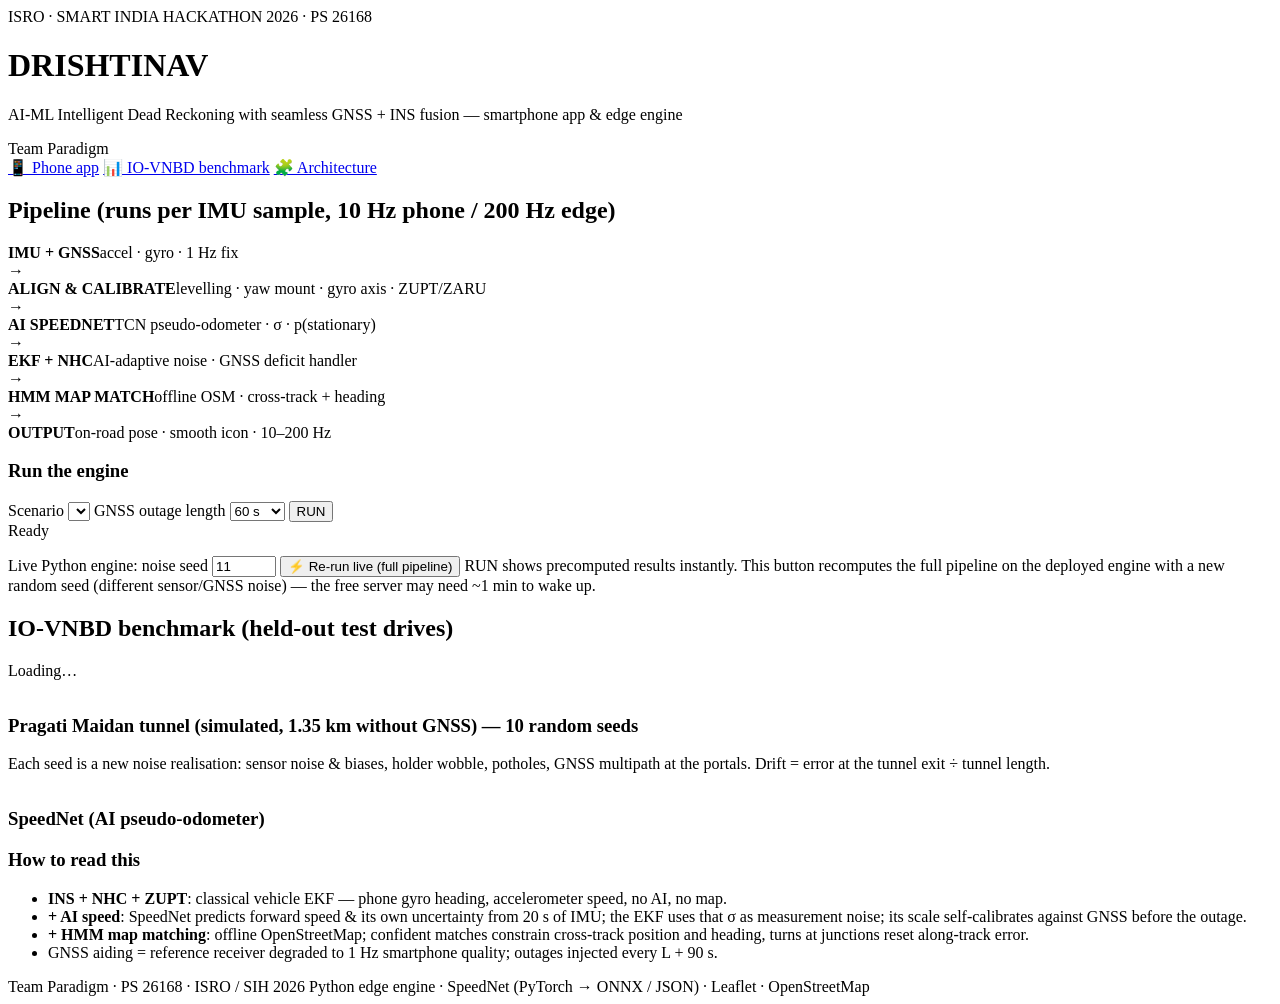
==== web/dashboard/index.html @ 8e2d81d9 "Full rewrite: real IO-VNBD training, AI dead-reckoning engine, phone app, edge engine, dashboard Rep" ====
<!DOCTYPE html>
<html lang="en">
<head>
<meta charset="UTF-8">
<meta name="viewport" content="width=device-width, initial-scale=1.0">
<title>DrishtiNav Dashboard</title>
<link rel="stylesheet" href="/vendor/leaflet.css">
<link href="https://fonts.googleapis.com/css2?family=Space+Grotesk:wght@400;500;600;700&family=JetBrains+Mono:wght@400;500;700&display=swap" rel="stylesheet">
<link rel="stylesheet" href="/dashboard/style.css">
</head>
<body>
<header class="hero">
  <div class="hero-inner">
    <div class="badge">ISRO · SMART INDIA HACKATHON 2026 · PS 26168</div>
    <h1>DRISHTI<span class="accent">NAV</span></h1>
    <p class="subtitle">AI-ML Intelligent Dead Reckoning with seamless GNSS + INS fusion — smartphone app &amp; edge engine</p>
    <div class="team-line">Team Paradigm</div>
    <nav class="hero-links">
      <a href="/app/" class="chip">📱 Phone app</a>
      <a href="#benchmark" class="chip">📊 IO-VNBD benchmark</a>
      <a href="#pipeline" class="chip">🧩 Architecture</a>
    </nav>
  </div>
</header>

<section class="section" id="pipeline">
  <h2 class="section-title">Pipeline (runs per IMU sample, 10 Hz phone / 200 Hz edge)</h2>
  <div class="pipeline">
    <div class="pipe-box c1"><b>IMU + GNSS</b><span>accel · gyro · 1 Hz fix</span></div>
    <div class="pipe-arrow">→</div>
    <div class="pipe-box c2"><b>ALIGN &amp; CALIBRATE</b><span>levelling · yaw mount · gyro axis · ZUPT/ZARU</span></div>
    <div class="pipe-arrow">→</div>
    <div class="pipe-box c3"><b>AI SPEEDNET</b><span>TCN pseudo-odometer · σ · p(stationary)</span></div>
    <div class="pipe-arrow">→</div>
    <div class="pipe-box c4"><b>EKF + NHC</b><span>AI-adaptive noise · GNSS deficit handler</span></div>
    <div class="pipe-arrow">→</div>
    <div class="pipe-box c5"><b>HMM MAP MATCH</b><span>offline OSM · cross-track + heading</span></div>
    <div class="pipe-arrow">→</div>
    <div class="pipe-box c6"><b>OUTPUT</b><span>on-road pose · smooth icon · 10–200 Hz</span></div>
  </div>
</section>

<section class="section">
  <div class="panel control-panel">
    <h3>Run the engine</h3>
    <div class="control-row">
      <label class="control-group">Scenario
        <select id="scenario"></select>
      </label>
      <label class="control-group" id="outageGroup">GNSS outage length
        <select id="outage">
          <option value="30">30 s</option>
          <option value="60" selected>60 s</option>
          <option value="120">120 s</option>
          <option value="180">180 s</option>
        </select>
      </label>
      <button id="runBtn" class="btn-primary">RUN</button>
      <div id="status" class="status"><span class="dot idle"></span> Ready</div>
    </div>
    <p class="hint" id="scenarioHint"></p>
    <div class="live-row">
      <span class="live-label">Live Python engine:</span>
      <label class="seed">noise seed <input id="seed" type="number" value="11" min="1" max="9999"></label>
      <button id="liveBtn" class="btn-small">⚡ Re-run live (full pipeline)</button>
      <span class="hint" id="liveHint">RUN shows precomputed results instantly. This button recomputes the full pipeline on the deployed engine with a new random seed (different sensor/GNSS noise) — the free server may need ~1 min to wake up.</span>
    </div>
  </div>
</section>

<section class="section" id="results" hidden>
  <div class="kpis" id="kpis"></div>

  <div class="grid-2">
    <div class="panel map-panel">
      <div class="panel-head">
        <h3 id="mapTitle">Trajectory</h3>
        <div class="legend" id="legend"></div>
      </div>
      <div id="map"></div>
      <div class="player">
        <button id="playBtn" class="btn-small">▶ Play</button>
        <input type="range" id="scrub" min="0" max="1000" value="0">
        <span id="clock" class="mono">t = 0 s</span>
      </div>
    </div>
    <div class="panel telemetry">
      <h3>Live telemetry (full pipeline)</h3>
      <div class="tele-grid">
        <div class="tele"><label>MODE</label><div id="tMode" class="mode-pill">—</div></div>
        <div class="tele"><label>SPEED</label><div id="tSpeed" class="big mono">—</div></div>
        <div class="tele"><label>HEADING</label><div id="tHead" class="big mono">—</div></div>
        <div class="tele"><label>POS ERROR</label><div id="tErr" class="big mono">—</div></div>
        <div class="tele"><label>AI SPEED</label><div id="tAi" class="mono">—</div></div>
        <div class="tele"><label>1σ</label><div id="tSig" class="mono">—</div></div>
        <div class="tele"><label>MAP CONF</label><div id="tConf" class="mono">—</div></div>
        <div class="tele"><label>STATIONARY</label><div id="tStat" class="mono">—</div></div>
      </div>
      <h4>Mount alignment (learned online)</h4>
      <div id="diag" class="diag mono"></div>
      <h4>Mode timeline</h4>
      <canvas id="modeStrip" height="34"></canvas>
      <div class="mode-legend mono"><span class="m-gnss">GNSS</span><span class="m-dr">DR</span><span class="m-rec">RECOVERY</span><span class="m-deg">DEGRADED</span></div>
    </div>
  </div>

  <div class="grid-2">
    <div class="panel"><h3>Position error vs reference</h3><canvas id="errChart" height="260"></canvas></div>
    <div class="panel"><h3>Speed: reference vs SpeedNet vs fused</h3><canvas id="spdChart" height="260"></canvas></div>
  </div>

  <div class="panel">
    <h3>Per-outage results <span class="muted">(drift = error at end of outage ÷ distance driven without GNSS; PS target &lt; 10 %)</span></h3>
    <div class="table-wrap"><table id="outTable"></table></div>
  </div>
</section>

<section class="section" id="benchmark">
  <h2 class="section-title">IO-VNBD benchmark (held-out test drives)</h2>
  <div class="panel">
    <p class="muted" id="benchMeta">Loading…</p>
    <div class="table-wrap"><table id="benchTable"></table></div>
  </div>
  <div class="panel">
    <h3>Pragati Maidan tunnel (simulated, 1.35 km without GNSS) — 10 random seeds</h3>
    <p class="muted">Each seed is a new noise realisation: sensor noise &amp; biases, holder wobble, potholes, GNSS multipath at the portals. Drift = error at the tunnel exit ÷ tunnel length.</p>
    <div class="table-wrap"><table id="synTable"></table></div>
  </div>
  <div class="grid-2">
    <div class="panel"><h3>SpeedNet (AI pseudo-odometer)</h3><div id="speedMetrics" class="mono small"></div></div>
    <div class="panel"><h3>How to read this</h3>
      <ul class="notes">
        <li><b>INS + NHC + ZUPT</b>: classical vehicle EKF — phone gyro heading, accelerometer speed, no AI, no map.</li>
        <li><b>+ AI speed</b>: SpeedNet predicts forward speed &amp; its own uncertainty from 20 s of IMU; the EKF uses that σ as measurement noise; its scale self-calibrates against GNSS before the outage.</li>
        <li><b>+ HMM map matching</b>: offline OpenStreetMap; confident matches constrain cross-track position and heading, turns at junctions reset along-track error.</li>
        <li>GNSS aiding = reference receiver degraded to 1 Hz smartphone quality; outages injected every L + 90 s.</li>
      </ul>
    </div>
  </div>
</section>

<footer class="footer">
  <span>Team Paradigm · PS 26168 · ISRO / SIH 2026</span>
  <span>Python edge engine · SpeedNet (PyTorch → ONNX / JSON) · Leaflet · OpenStreetMap</span>
</footer>

<script src="/config.js"></script>
<script src="/vendor/leaflet.js"></script>
<script src="/dashboard/charts.js"></script>
<script src="/dashboard/app.js"></script>
</body>
</html>
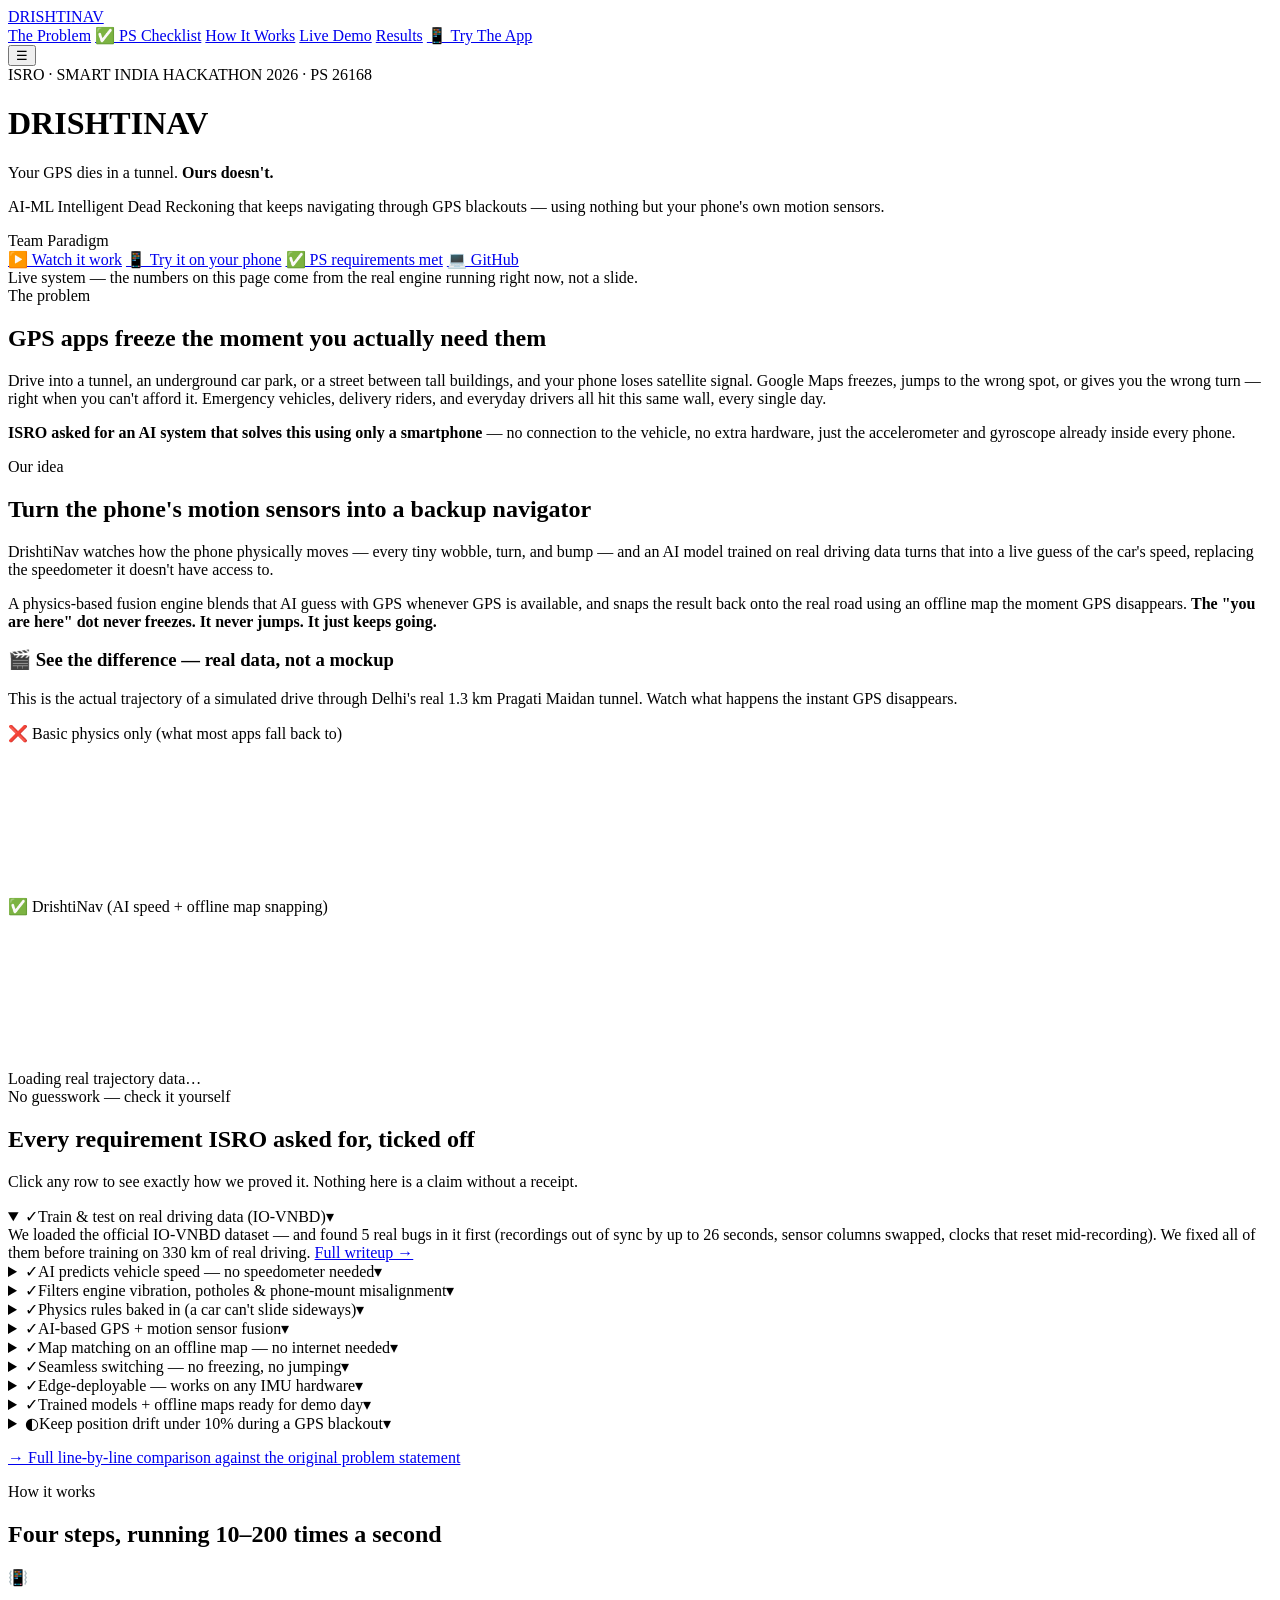
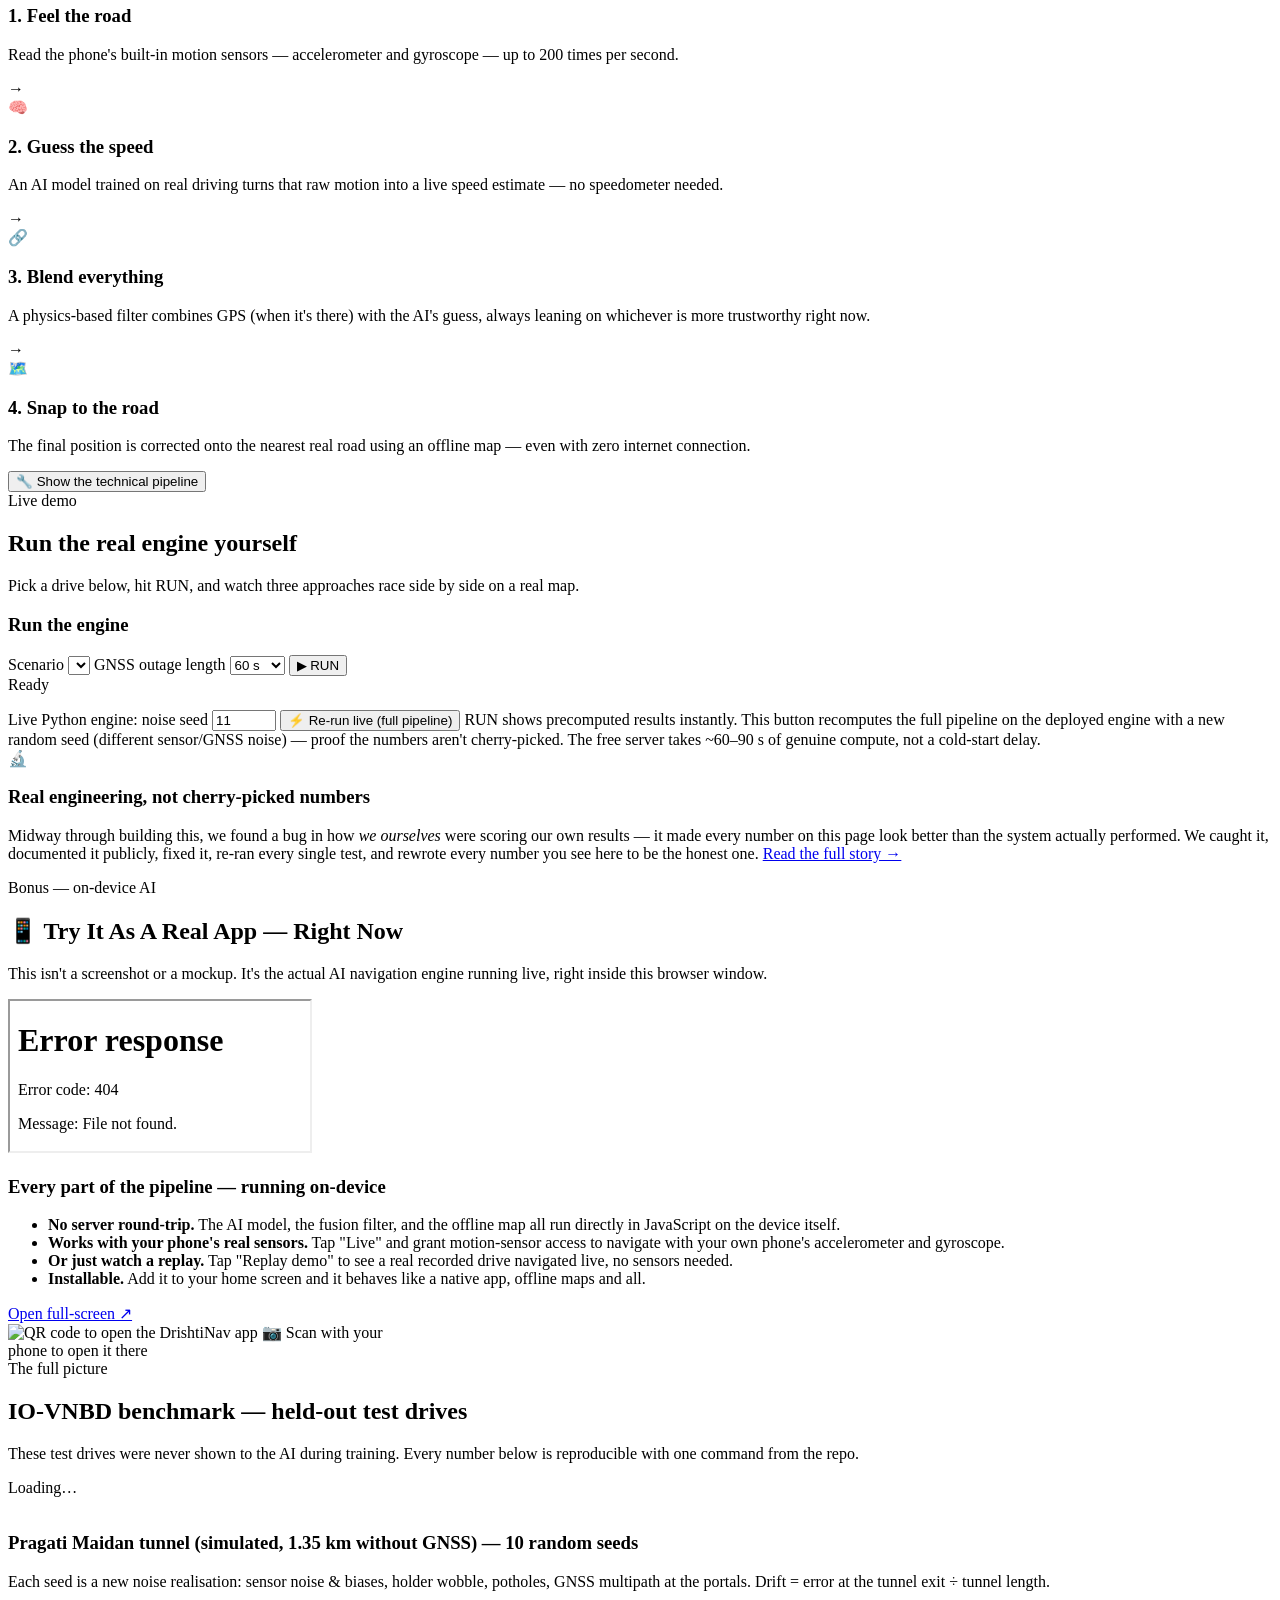
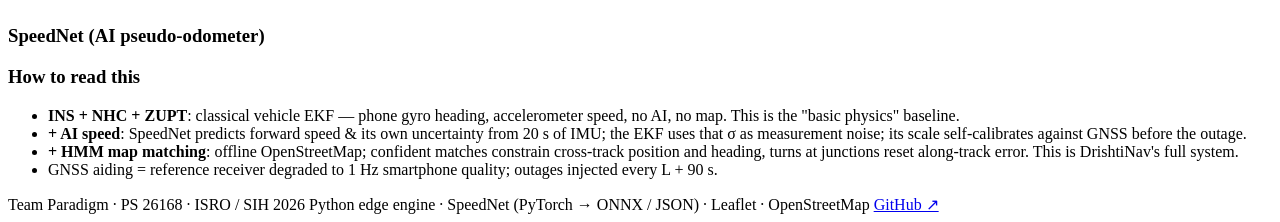
==== commit cf206b22: "Redesign dashboard for judge-first review: story layer, plain-English checklist, phone-app spotlight" ====
--- a/web/dashboard/index.html
+++ b/web/dashboard/index.html
@@ -3,29 +3,180 @@
 <head>
 <meta charset="UTF-8">
 <meta name="viewport" content="width=device-width, initial-scale=1.0">
-<title>DrishtiNav Dashboard</title>
+<title>DrishtiNav — AI Navigation That Never Loses You</title>
+<meta name="description" content="AI-ML intelligent dead reckoning that keeps navigating through GPS blackouts — tunnels, car parks, urban canyons — using only a phone's motion sensors. ISRO SIH 2026, PS 26168.">
+<link rel="icon" href="/favicon.svg" type="image/svg+xml">
 <link rel="stylesheet" href="/vendor/leaflet.css">
 <link href="https://fonts.googleapis.com/css2?family=Space+Grotesk:wght@400;500;600;700&family=JetBrains+Mono:wght@400;500;700&display=swap" rel="stylesheet">
 <link rel="stylesheet" href="/dashboard/style.css">
 </head>
 <body>
-<header class="hero">
+
+<!-- ══════════════════════════ STICKY NAV ══════════════════════════ -->
+<nav class="topnav" id="topnav">
+  <div class="topnav-inner">
+    <a href="#top" class="topnav-brand">DRISHTI<span class="accent">NAV</span></a>
+    <div class="topnav-links">
+      <a href="#problem">The Problem</a>
+      <a href="#checklist">✅ PS Checklist</a>
+      <a href="#how">How It Works</a>
+      <a href="#demo">Live Demo</a>
+      <a href="#results">Results</a>
+      <a href="#app" class="topnav-highlight">📱 Try The App</a>
+    </div>
+    <button class="topnav-toggle" id="navToggle" aria-label="Menu">☰</button>
+  </div>
+</nav>
+
+<!-- ══════════════════════════ HERO ══════════════════════════ -->
+<header class="hero" id="top">
   <div class="hero-inner">
     <div class="badge">ISRO · SMART INDIA HACKATHON 2026 · PS 26168</div>
     <h1>DRISHTI<span class="accent">NAV</span></h1>
-    <p class="subtitle">AI-ML Intelligent Dead Reckoning with seamless GNSS + INS fusion — smartphone app &amp; edge engine</p>
+    <p class="subtitle-lg">Your GPS dies in a tunnel. <b>Ours doesn't.</b></p>
+    <p class="subtitle">AI-ML Intelligent Dead Reckoning that keeps navigating through GPS blackouts — using nothing but your phone's own motion sensors.</p>
     <div class="team-line">Team Paradigm</div>
     <nav class="hero-links">
-      <a href="/app/" class="chip">📱 Phone app</a>
-      <a href="#benchmark" class="chip">📊 IO-VNBD benchmark</a>
-      <a href="#pipeline" class="chip">🧩 Architecture</a>
+      <a href="#demo" class="chip chip-primary">▶️ Watch it work</a>
+      <a href="#app" class="chip">📱 Try it on your phone</a>
+      <a href="#checklist" class="chip">✅ PS requirements met</a>
+      <a href="https://github.com/Abhishek222983101/drishtinav" class="chip" target="_blank" rel="noopener">💻 GitHub</a>
     </nav>
+    <div class="hero-live"><span class="dot ok"></span> Live system — the numbers on this page come from the real engine running right now, not a slide.</div>
   </div>
 </header>
 
-<section class="section" id="pipeline">
-  <h2 class="section-title">Pipeline (runs per IMU sample, 10 Hz phone / 200 Hz edge)</h2>
-  <div class="pipeline">
+<!-- ══════════════════════════ THE PROBLEM (baby terms) ══════════════════════════ -->
+<section class="section story-section" id="problem">
+  <div class="story-grid">
+    <div class="story-copy">
+      <div class="eyebrow">The problem</div>
+      <h2>GPS apps freeze the moment you actually need them</h2>
+      <p>Drive into a tunnel, an underground car park, or a street between tall buildings, and your phone loses
+        satellite signal. Google Maps freezes, jumps to the wrong spot, or gives you the wrong turn — right when
+        you can't afford it. Emergency vehicles, delivery riders, and everyday drivers all hit this same wall,
+        every single day.</p>
+      <p><b>ISRO asked for an AI system that solves this using only a smartphone</b> — no connection to the
+        vehicle, no extra hardware, just the accelerometer and gyroscope already inside every phone.</p>
+    </div>
+    <div class="story-copy">
+      <div class="eyebrow">Our idea</div>
+      <h2>Turn the phone's motion sensors into a backup navigator</h2>
+      <p>DrishtiNav watches how the phone physically moves — every tiny wobble, turn, and bump — and an AI model
+        trained on real driving data turns that into a live guess of the car's speed, replacing the speedometer
+        it doesn't have access to.</p>
+      <p>A physics-based fusion engine blends that AI guess with GPS whenever GPS is available, and snaps the
+        result back onto the real road using an offline map the moment GPS disappears. <b>The "you are here"
+        dot never freezes. It never jumps. It just keeps going.</b></p>
+    </div>
+  </div>
+
+  <!-- BEFORE / AFTER live animation -->
+  <div class="panel demo-panel">
+    <div class="demo-panel-head">
+      <h3>🎬 See the difference — real data, not a mockup</h3>
+      <p class="muted">This is the actual trajectory of a simulated drive through Delhi's real 1.3&nbsp;km Pragati Maidan tunnel. Watch what happens the instant GPS disappears.</p>
+    </div>
+    <div class="beforeafter" id="beforeAfter">
+      <div class="ba-col">
+        <div class="ba-label ba-bad">❌ Basic physics only <span>(what most apps fall back to)</span></div>
+        <canvas id="baCanvasBad" class="ba-canvas"></canvas>
+      </div>
+      <div class="ba-col">
+        <div class="ba-label ba-good">✅ DrishtiNav <span>(AI speed + offline map snapping)</span></div>
+        <canvas id="baCanvasGood" class="ba-canvas"></canvas>
+      </div>
+    </div>
+    <div class="ba-caption" id="baCaption">Loading real trajectory data…</div>
+  </div>
+</section>
+
+<!-- ══════════════════════════ PS REQUIREMENTS CHECKLIST ══════════════════════════ -->
+<section class="section" id="checklist">
+  <div class="eyebrow center">No guesswork — check it yourself</div>
+  <h2 class="section-title-lg center">Every requirement ISRO asked for, ticked off</h2>
+  <p class="section-sub center">Click any row to see exactly how we proved it. Nothing here is a claim without a receipt.</p>
+
+  <div class="checklist" id="checklistGrid">
+    <details class="check-item" open>
+      <summary><span class="check-mark ok">✓</span><span class="check-title">Train &amp; test on real driving data (IO-VNBD)</span><span class="check-chev">▾</span></summary>
+      <div class="check-body">We loaded the official IO-VNBD dataset — and found 5 real bugs in it first (recordings out of sync by up to 26 seconds, sensor columns swapped, clocks that reset mid-recording). We fixed all of them before training on 330&nbsp;km of real driving. <a href="https://github.com/Abhishek222983101/drishtinav/blob/main/docs/DATASET.md" target="_blank" rel="noopener">Full writeup →</a></div>
+    </details>
+    <details class="check-item">
+      <summary><span class="check-mark ok">✓</span><span class="check-title">AI predicts vehicle speed — no speedometer needed</span><span class="check-chev">▾</span></summary>
+      <div class="check-body"><b>SpeedNet</b>, an 18,787-parameter neural network trained on real driving, predicts forward speed <i>and how confident it is</i> from 20 seconds of phone motion data alone. Test accuracy: 2.53&nbsp;m/s (~9&nbsp;km/h) RMSE. <a href="https://github.com/Abhishek222983101/drishtinav/blob/main/docs/RESULTS.md#3-speednet-ai-speed-from-phone-imu-only" target="_blank" rel="noopener">See the numbers →</a></div>
+    </details>
+    <details class="check-item">
+      <summary><span class="check-mark ok">✓</span><span class="check-title">Filters engine vibration, potholes &amp; phone-mount misalignment</span><span class="check-chev">▾</span></summary>
+      <div class="check-body">The app automatically learns exactly how your phone is angled in its holder — and notices if it gets bumped or re-seated mid-drive and re-learns on the fly. Road bumps and engine vibration are filtered out before anything reaches the AI. <a href="https://github.com/Abhishek222983101/drishtinav/blob/main/drishtinav/alignment.py" target="_blank" rel="noopener">View the code →</a></div>
+    </details>
+    <details class="check-item">
+      <summary><span class="check-mark ok">✓</span><span class="check-title">Physics rules baked in (a car can't slide sideways)</span><span class="check-chev">▾</span></summary>
+      <div class="check-body">The "non-holonomic constraint" — cars move forward/backward and turn, but don't slide sideways or fly — isn't a bolted-on rule, it's built directly into the core motion model that drives every prediction.</div>
+    </details>
+    <details class="check-item">
+      <summary><span class="check-mark ok">✓</span><span class="check-title">AI-based GPS + motion sensor fusion</span><span class="check-chev">▾</span></summary>
+      <div class="check-body">The fusion engine doesn't just average GPS and AI — it trusts the AI's speed guess <i>exactly as much as the AI itself says it should be trusted</i>, sample by sample. When the AI is unsure, GPS (or the road map) gets more say. <a href="https://github.com/Abhishek222983101/drishtinav/blob/main/docs/ARCHITECTURE.md" target="_blank" rel="noopener">Technical detail →</a></div>
+    </details>
+    <details class="check-item">
+      <summary><span class="check-mark ok">✓</span><span class="check-title">Map matching on an offline map — no internet needed</span><span class="check-chev">▾</span></summary>
+      <div class="check-body">Real OpenStreetMap road data, downloaded once and stored locally. A Hidden Markov Model snaps the estimated position onto the most likely real road, live, with zero internet calls at run time. <a href="https://github.com/Abhishek222983101/drishtinav/blob/main/drishtinav/mapmatch.py" target="_blank" rel="noopener">View the code →</a></div>
+    </details>
+    <details class="check-item">
+      <summary><span class="check-mark ok">✓</span><span class="check-title">Seamless switching — no freezing, no jumping</span><span class="check-chev">▾</span></summary>
+      <div class="check-body">GPS lost → dead-reckoning mode happens in the very same instant. We wrote an automated test that proves the position output never jumps during the switch — it's mathematically continuous, not a restart.</div>
+    </details>
+    <details class="check-item">
+      <summary><span class="check-mark ok">✓</span><span class="check-title">Edge-deployable — works on any IMU hardware</span><span class="check-chev">▾</span></summary>
+      <div class="check-body">One codebase runs at ~10&nbsp;Hz on an ordinary phone <i>and</i> at ~200&nbsp;Hz on industrial/FOG-grade sensors — both profiles are built, tested and benchmarked below. <a href="https://github.com/Abhishek222983101/drishtinav/blob/main/docs/EDGE_ENGINE.md" target="_blank" rel="noopener">Run it on your own hardware →</a></div>
+    </details>
+    <details class="check-item">
+      <summary><span class="check-mark ok">✓</span><span class="check-title">Trained models + offline maps ready for demo day</span><span class="check-chev">▾</span></summary>
+      <div class="check-body">No training required at the venue — the trained AI model and every offline road map are already committed in the repository, ready to run instantly.</div>
+    </details>
+    <details class="check-item">
+      <summary><span class="check-mark partial">◐</span><span class="check-title">Keep position drift under 10% during a GPS blackout</span><span class="check-chev">▾</span></summary>
+      <div class="check-body">The typical GPS blackout passes this target comfortably — see the live numbers below. A handful of the hardest test cases don't quite make it yet, and we show you exactly which ones, honestly, instead of hiding them. <a href="https://github.com/Abhishek222983101/drishtinav/blob/main/docs/RESULTS.md" target="_blank" rel="noopener">Every number, including where we fall short →</a></div>
+    </details>
+  </div>
+  <p class="section-sub center small"><a href="https://github.com/Abhishek222983101/drishtinav/blob/main/docs/GAP_ANALYSIS.md" target="_blank" rel="noopener">→ Full line-by-line comparison against the original problem statement</a></p>
+</section>
+
+<!-- ══════════════════════════ HOW IT WORKS (plain, then technical) ══════════════════════════ -->
+<section class="section" id="how">
+  <div class="eyebrow center">How it works</div>
+  <h2 class="section-title-lg center">Four steps, running 10–200 times a second</h2>
+
+  <div class="how-grid">
+    <div class="how-card">
+      <div class="how-icon">📳</div>
+      <h3>1. Feel the road</h3>
+      <p>Read the phone's built-in motion sensors — accelerometer and gyroscope — up to 200 times per second.</p>
+    </div>
+    <div class="how-arrow">→</div>
+    <div class="how-card">
+      <div class="how-icon">🧠</div>
+      <h3>2. Guess the speed</h3>
+      <p>An AI model trained on real driving turns that raw motion into a live speed estimate — no speedometer needed.</p>
+    </div>
+    <div class="how-arrow">→</div>
+    <div class="how-card">
+      <div class="how-icon">🔗</div>
+      <h3>3. Blend everything</h3>
+      <p>A physics-based filter combines GPS (when it's there) with the AI's guess, always leaning on whichever is more trustworthy right now.</p>
+    </div>
+    <div class="how-arrow">→</div>
+    <div class="how-card">
+      <div class="how-icon">🗺️</div>
+      <h3>4. Snap to the road</h3>
+      <p>The final position is corrected onto the nearest real road using an offline map — even with zero internet connection.</p>
+    </div>
+  </div>
+
+  <div class="tech-toggle-wrap">
+    <button class="btn-small" id="techToggle">🔧 Show the technical pipeline</button>
+  </div>
+  <div class="pipeline" id="pipeline" hidden>
     <div class="pipe-box c1"><b>IMU + GNSS</b><span>accel · gyro · 1 Hz fix</span></div>
     <div class="pipe-arrow">→</div>
     <div class="pipe-box c2"><b>ALIGN &amp; CALIBRATE</b><span>levelling · yaw mount · gyro axis · ZUPT/ZARU</span></div>
@@ -40,7 +191,12 @@
   </div>
 </section>
 
-<section class="section">
+<!-- ══════════════════════════ LIVE INTERACTIVE DEMO ══════════════════════════ -->
+<section class="section" id="demo">
+  <div class="eyebrow center">Live demo</div>
+  <h2 class="section-title-lg center">Run the real engine yourself</h2>
+  <p class="section-sub center">Pick a drive below, hit RUN, and watch three approaches race side by side on a real map.</p>
+
   <div class="panel control-panel">
     <h3>Run the engine</h3>
     <div class="control-row">
@@ -55,7 +211,7 @@
           <option value="180">180 s</option>
         </select>
       </label>
-      <button id="runBtn" class="btn-primary">RUN</button>
+      <button id="runBtn" class="btn-primary">▶ RUN</button>
       <div id="status" class="status"><span class="dot idle"></span> Ready</div>
     </div>
     <p class="hint" id="scenarioHint"></p>
@@ -63,12 +219,16 @@
       <span class="live-label">Live Python engine:</span>
       <label class="seed">noise seed <input id="seed" type="number" value="11" min="1" max="9999"></label>
       <button id="liveBtn" class="btn-small">⚡ Re-run live (full pipeline)</button>
-      <span class="hint" id="liveHint">RUN shows precomputed results instantly. This button recomputes the full pipeline on the deployed engine with a new random seed (different sensor/GNSS noise) — the free server may need ~1 min to wake up.</span>
+      <span class="hint" id="liveHint">RUN shows precomputed results instantly. This button recomputes the full pipeline on the deployed engine with a new random seed (different sensor/GNSS noise) — proof the numbers aren't cherry-picked. The free server takes ~60–90 s of genuine compute, not a cold-start delay.</span>
     </div>
   </div>
 </section>
 
 <section class="section" id="results" hidden>
+  <div class="eyebrow center">Results</div>
+  <h2 class="section-title-lg center">What you're looking at</h2>
+  <p class="section-sub center" id="resultsSub">Three approaches, same drive: plain physics drifts badly; adding our AI speed model helps a lot; adding offline map snapping (our full system) does best.</p>
+
   <div class="kpis" id="kpis"></div>
 
   <div class="grid-2">
@@ -83,6 +243,7 @@
         <input type="range" id="scrub" min="0" max="1000" value="0">
         <span id="clock" class="mono">t = 0 s</span>
       </div>
+      <p class="chart-caption">The black line is the real path driven. The grey shaded band is where GPS is switched off. Watch the green (our system) line stay glued to the road while the blue (basic physics) line wanders off.</p>
     </div>
     <div class="panel telemetry">
       <h3>Live telemetry (full pipeline)</h3>
@@ -100,23 +261,75 @@
       <div id="diag" class="diag mono"></div>
       <h4>Mode timeline</h4>
       <canvas id="modeStrip" height="34"></canvas>
-      <div class="mode-legend mono"><span class="m-gnss">GNSS</span><span class="m-dr">DR</span><span class="m-rec">RECOVERY</span><span class="m-deg">DEGRADED</span></div>
+      <div class="mode-legend mono"><span class="m-gnss">GNSS</span><span class="m-dr">DR (no GPS)</span><span class="m-rec">RECOVERY</span><span class="m-deg">DEGRADED</span></div>
     </div>
   </div>
 
   <div class="grid-2">
-    <div class="panel"><h3>Position error vs reference</h3><canvas id="errChart" height="260"></canvas></div>
-    <div class="panel"><h3>Speed: reference vs SpeedNet vs fused</h3><canvas id="spdChart" height="260"></canvas></div>
+    <div class="panel">
+      <h3>Position error vs reference</h3>
+      <p class="chart-caption">Lower is better. This shows how far off each approach's guess is from the true position, in metres, over time — the shaded band is the GPS blackout.</p>
+      <canvas id="errChart" height="260"></canvas>
+    </div>
+    <div class="panel">
+      <h3>Speed: reference vs AI vs fused</h3>
+      <p class="chart-caption">The orange line is <i>only</i> the AI's speed guess from motion sensors — no GPS, no speedometer. How close it tracks the black "true speed" line is the whole ballgame.</p>
+      <canvas id="spdChart" height="260"></canvas>
+    </div>
   </div>
 
   <div class="panel">
-    <h3>Per-outage results <span class="muted">(drift = error at end of outage ÷ distance driven without GNSS; PS target &lt; 10 %)</span></h3>
+    <h3>Per-outage results <span class="muted">(drift = position error at the end of the GPS blackout ÷ distance driven blind; ISRO's target: under 10%)</span></h3>
     <div class="table-wrap"><table id="outTable"></table></div>
   </div>
 </section>
 
+<!-- ══════════════════════════ HONESTY CALLOUT ══════════════════════════ -->
+<section class="section">
+  <div class="panel honesty-panel">
+    <div class="honesty-icon">🔬</div>
+    <div>
+      <h3>Real engineering, not cherry-picked numbers</h3>
+      <p>Midway through building this, we found a bug in how <i>we ourselves</i> were scoring our own results — it made every number on this page look better than the system actually performed. We caught it, documented it publicly, fixed it, re-ran every single test, and rewrote every number you see here to be the honest one. <a href="https://github.com/Abhishek222983101/drishtinav/blob/main/docs/RESULTS.md#6-a-scoring-bug-we-found-and-fixed-mid-project--full-disclosure" target="_blank" rel="noopener">Read the full story →</a></p>
+    </div>
+  </div>
+</section>
+
+<!-- ══════════════════════════ PHONE APP SPOTLIGHT ══════════════════════════ -->
+<section class="section app-section" id="app">
+  <div class="eyebrow center">Bonus — on-device AI</div>
+  <h2 class="section-title-lg center">📱 Try It As A Real App — Right Now</h2>
+  <p class="section-sub center">This isn't a screenshot or a mockup. It's the actual AI navigation engine running live, right inside this browser window.</p>
+
+  <div class="app-showcase">
+    <div class="phone-frame">
+      <div class="phone-notch"></div>
+      <iframe id="appFrame" src="/app/" title="DrishtiNav phone app — live" loading="lazy"></iframe>
+    </div>
+    <div class="app-copy">
+      <h3>Every part of the pipeline — running on-device</h3>
+      <ul class="app-list">
+        <li><b>No server round-trip.</b> The AI model, the fusion filter, and the offline map all run directly in JavaScript on the device itself.</li>
+        <li><b>Works with your phone's real sensors.</b> Tap "Live" and grant motion-sensor access to navigate with your own phone's accelerometer and gyroscope.</li>
+        <li><b>Or just watch a replay.</b> Tap "Replay demo" to see a real recorded drive navigated live, no sensors needed.</li>
+        <li><b>Installable.</b> Add it to your home screen and it behaves like a native app, offline maps and all.</li>
+      </ul>
+      <div class="app-cta-row">
+        <a href="/app/" target="_blank" rel="noopener" class="btn-primary">Open full-screen ↗</a>
+        <div class="qr-block">
+          <img src="/dashboard/qr-app.svg" alt="QR code to open the DrishtiNav app" width="96" height="96">
+          <span>📷 Scan with your<br>phone to open it there</span>
+        </div>
+      </div>
+    </div>
+  </div>
+</section>
+
+<!-- ══════════════════════════ BENCHMARK ══════════════════════════ -->
 <section class="section" id="benchmark">
-  <h2 class="section-title">IO-VNBD benchmark (held-out test drives)</h2>
+  <div class="eyebrow center">The full picture</div>
+  <h2 class="section-title-lg center">IO-VNBD benchmark — held-out test drives</h2>
+  <p class="section-sub center">These test drives were never shown to the AI during training. Every number below is reproducible with one command from the repo.</p>
   <div class="panel">
     <p class="muted" id="benchMeta">Loading…</p>
     <div class="table-wrap"><table id="benchTable"></table></div>
@@ -130,9 +343,9 @@
     <div class="panel"><h3>SpeedNet (AI pseudo-odometer)</h3><div id="speedMetrics" class="mono small"></div></div>
     <div class="panel"><h3>How to read this</h3>
       <ul class="notes">
-        <li><b>INS + NHC + ZUPT</b>: classical vehicle EKF — phone gyro heading, accelerometer speed, no AI, no map.</li>
+        <li><b>INS + NHC + ZUPT</b>: classical vehicle EKF — phone gyro heading, accelerometer speed, no AI, no map. This is the "basic physics" baseline.</li>
         <li><b>+ AI speed</b>: SpeedNet predicts forward speed &amp; its own uncertainty from 20 s of IMU; the EKF uses that σ as measurement noise; its scale self-calibrates against GNSS before the outage.</li>
-        <li><b>+ HMM map matching</b>: offline OpenStreetMap; confident matches constrain cross-track position and heading, turns at junctions reset along-track error.</li>
+        <li><b>+ HMM map matching</b>: offline OpenStreetMap; confident matches constrain cross-track position and heading, turns at junctions reset along-track error. This is DrishtiNav's full system.</li>
         <li>GNSS aiding = reference receiver degraded to 1 Hz smartphone quality; outages injected every L + 90 s.</li>
       </ul>
     </div>
@@ -142,11 +355,13 @@
 <footer class="footer">
   <span>Team Paradigm · PS 26168 · ISRO / SIH 2026</span>
   <span>Python edge engine · SpeedNet (PyTorch → ONNX / JSON) · Leaflet · OpenStreetMap</span>
+  <a href="https://github.com/Abhishek222983101/drishtinav" target="_blank" rel="noopener" class="footer-link">GitHub ↗</a>
 </footer>
 
 <script src="/config.js"></script>
 <script src="/vendor/leaflet.js"></script>
 <script src="/dashboard/charts.js"></script>
+<script src="/dashboard/story.js"></script>
 <script src="/dashboard/app.js"></script>
 </body>
 </html>
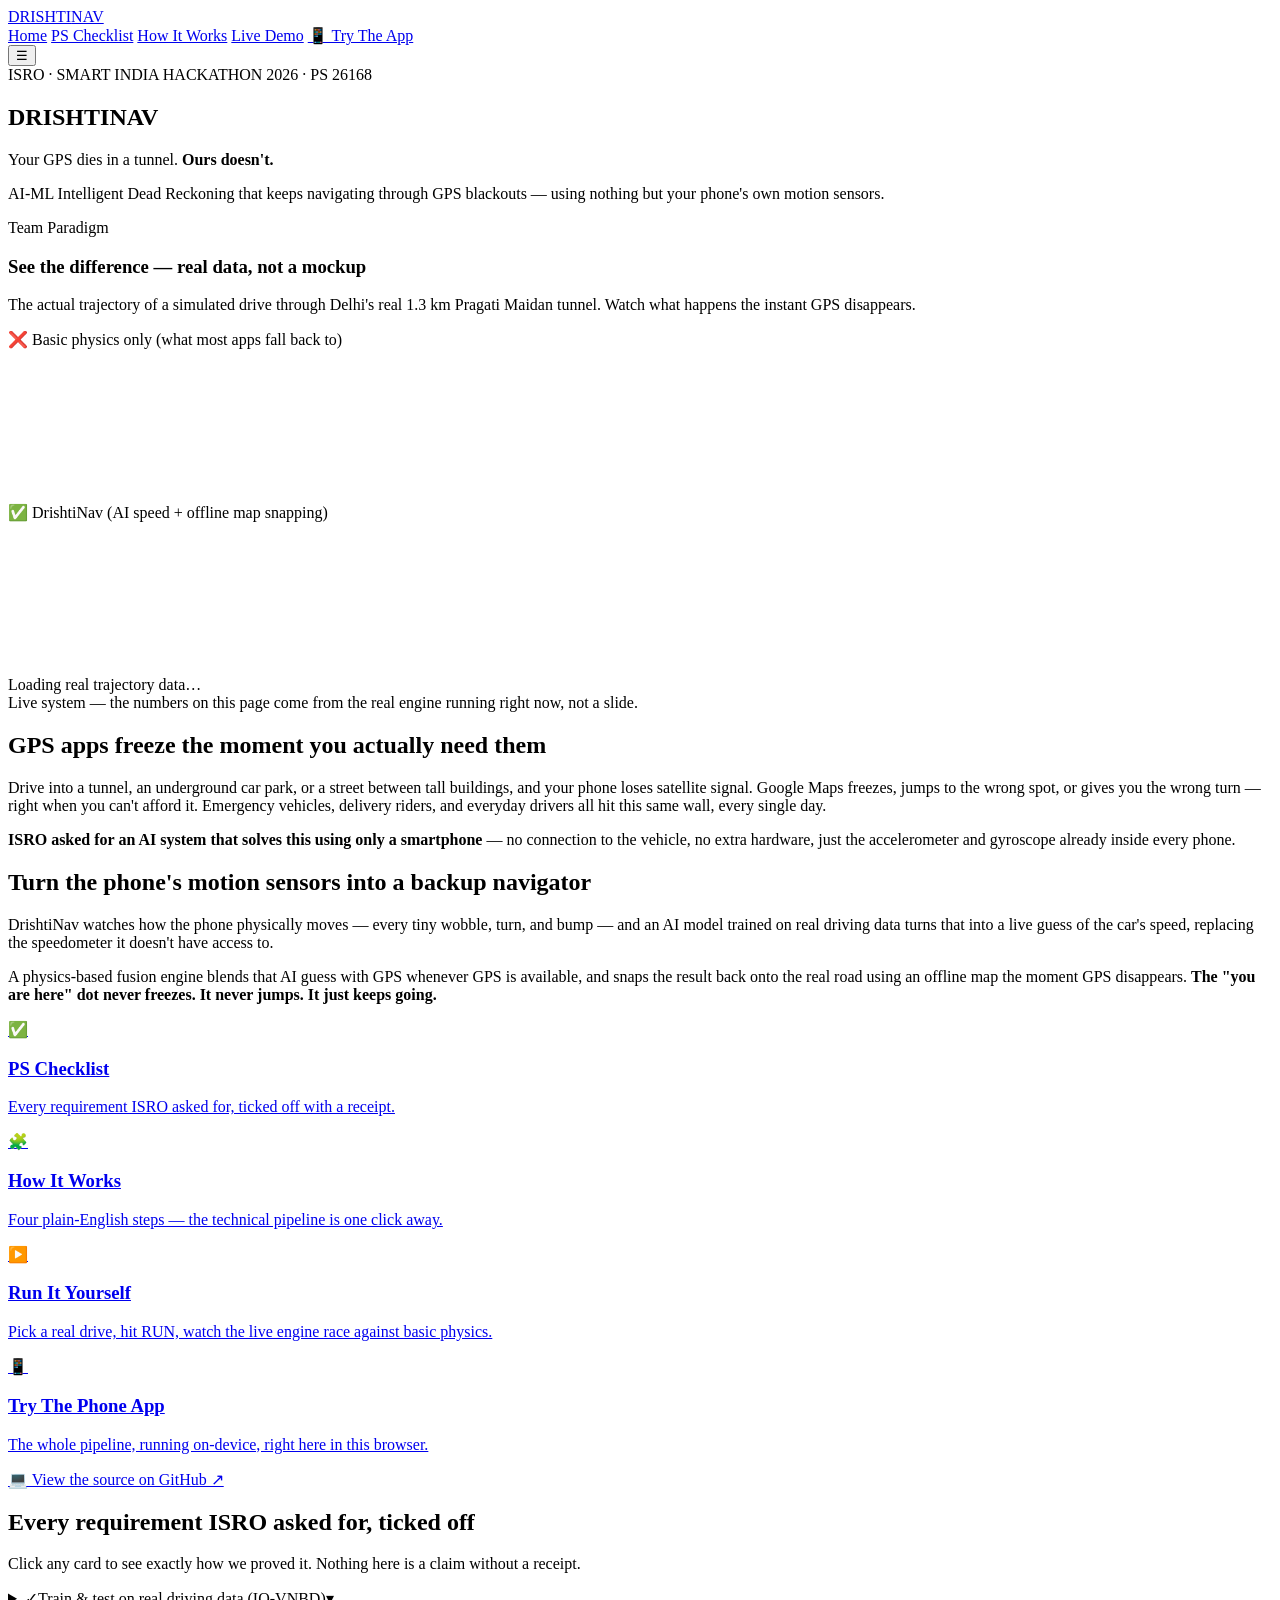
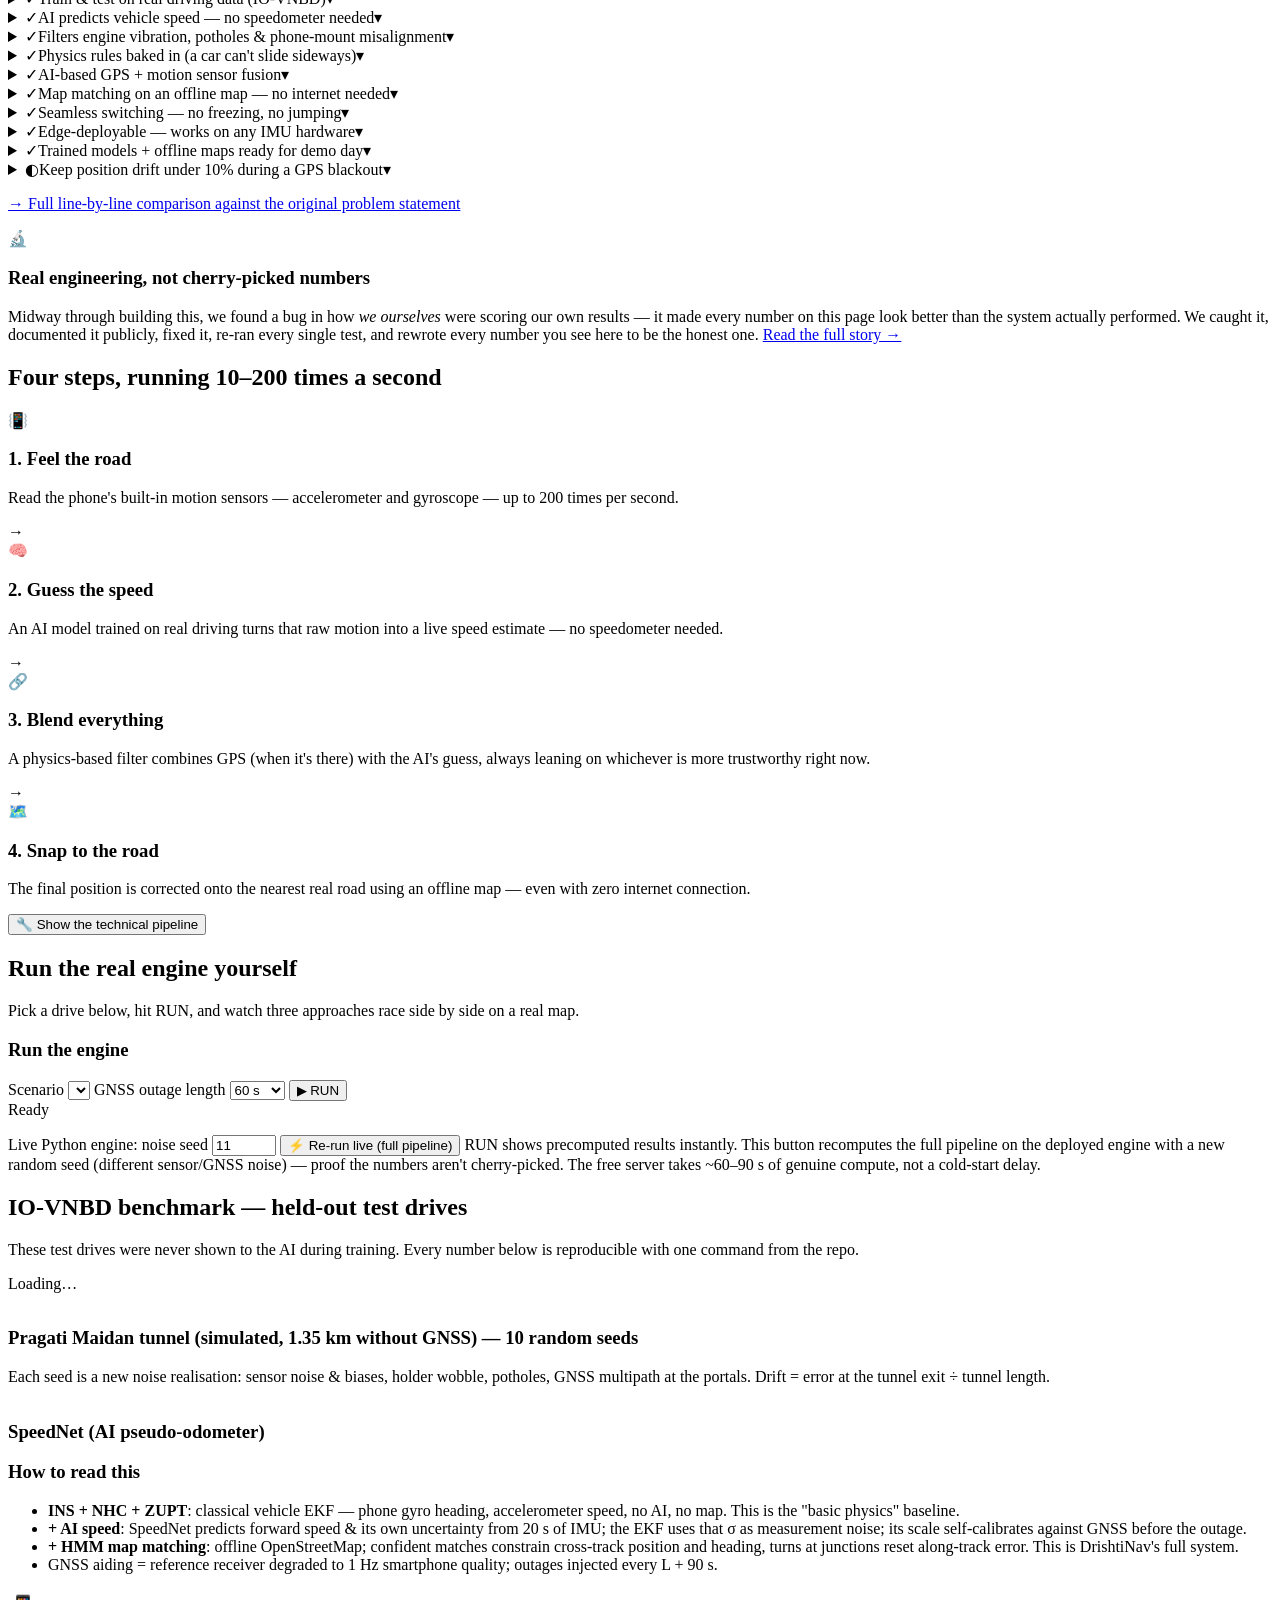
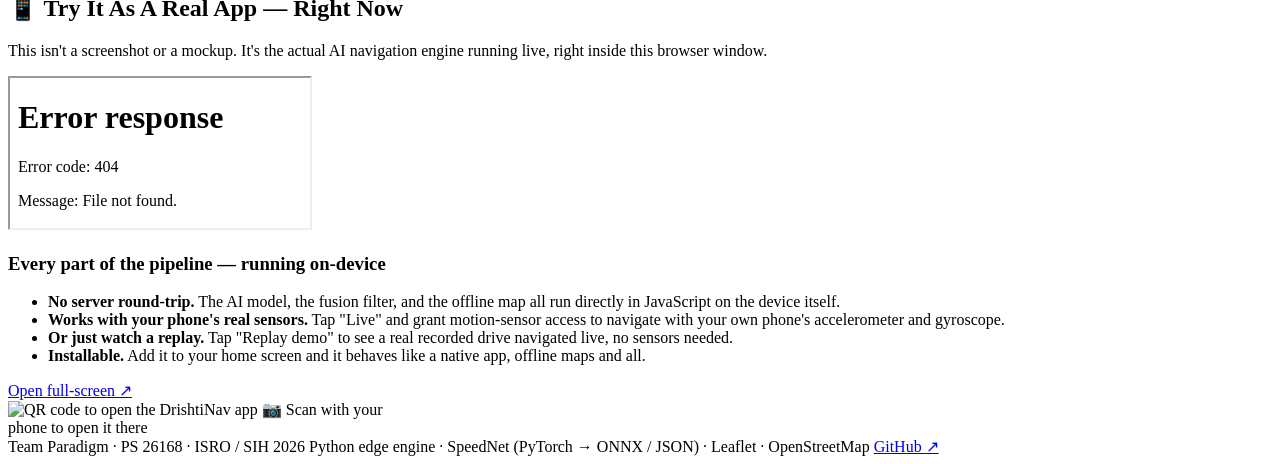
==== commit f4a9a287: "App-shell redesign: real per-page navigation, alive before/after marker, fix pipeline-visibility bug" ====
--- a/web/dashboard/index.html
+++ b/web/dashboard/index.html
@@ -12,342 +12,369 @@
 </head>
 <body>
 
-<!-- ══════════════════════════ STICKY NAV ══════════════════════════ -->
+<!-- ══════════════════════════ NAV (always-on — this is real navigation) ══════════════════════════ -->
 <nav class="topnav" id="topnav">
   <div class="topnav-inner">
-    <a href="#top" class="topnav-brand">DRISHTI<span class="accent">NAV</span></a>
+    <a href="#home" class="topnav-brand">DRISHTI<span class="accent">NAV</span></a>
     <div class="topnav-links">
-      <a href="#problem">The Problem</a>
-      <a href="#checklist">✅ PS Checklist</a>
+      <a href="#home">Home</a>
+      <a href="#checklist">PS Checklist</a>
       <a href="#how">How It Works</a>
       <a href="#demo">Live Demo</a>
-      <a href="#results">Results</a>
       <a href="#app" class="topnav-highlight">📱 Try The App</a>
     </div>
     <button class="topnav-toggle" id="navToggle" aria-label="Menu">☰</button>
   </div>
 </nav>
 
-<!-- ══════════════════════════ HERO ══════════════════════════ -->
-<header class="hero" id="top">
-  <div class="hero-inner">
-    <div class="badge">ISRO · SMART INDIA HACKATHON 2026 · PS 26168</div>
-    <h1>DRISHTI<span class="accent">NAV</span></h1>
-    <p class="subtitle-lg">Your GPS dies in a tunnel. <b>Ours doesn't.</b></p>
-    <p class="subtitle">AI-ML Intelligent Dead Reckoning that keeps navigating through GPS blackouts — using nothing but your phone's own motion sensors.</p>
-    <div class="team-line">Team Paradigm</div>
-    <nav class="hero-links">
-      <a href="#demo" class="chip chip-primary">▶️ Watch it work</a>
-      <a href="#app" class="chip">📱 Try it on your phone</a>
-      <a href="#checklist" class="chip">✅ PS requirements met</a>
-      <a href="https://github.com/Abhishek222983101/drishtinav" class="chip" target="_blank" rel="noopener">💻 GitHub</a>
-    </nav>
+<!-- ══════════════════════════════════════════ HOME ══════════════════════════════════════════ -->
+<section class="view" data-view="home">
+
+  <header class="hero">
+    <div class="hero-inner">
+      <div class="badge">ISRO · SMART INDIA HACKATHON 2026 · PS 26168</div>
+      <h1>DRISHTI<span class="accent">NAV</span></h1>
+      <p class="subtitle-lg">Your GPS dies in a tunnel. <b>Ours doesn't.</b></p>
+      <p class="subtitle">AI-ML Intelligent Dead Reckoning that keeps navigating through GPS blackouts — using nothing but your phone's own motion sensors.</p>
+      <div class="team-line">Team Paradigm</div>
+    </div>
+  </header>
+
+  <!-- the live proof IS the hero's centerpiece — not a mockup, not a screenshot -->
+  <div class="section hero-demo">
+    <div class="panel demo-panel">
+      <div class="demo-panel-head">
+        <h3>See the difference — real data, not a mockup</h3>
+        <p class="muted">The actual trajectory of a simulated drive through Delhi's real 1.3&nbsp;km Pragati Maidan tunnel. Watch what happens the instant GPS disappears.</p>
+      </div>
+      <div class="beforeafter" id="beforeAfter">
+        <div class="ba-col">
+          <div class="ba-label ba-bad">❌ Basic physics only <span>(what most apps fall back to)</span></div>
+          <canvas id="baCanvasBad" class="ba-canvas"></canvas>
+        </div>
+        <div class="ba-col">
+          <div class="ba-label ba-good">✅ DrishtiNav <span>(AI speed + offline map snapping)</span></div>
+          <canvas id="baCanvasGood" class="ba-canvas"></canvas>
+        </div>
+      </div>
+      <div class="ba-caption" id="baCaption">Loading real trajectory data…</div>
+    </div>
     <div class="hero-live"><span class="dot ok"></span> Live system — the numbers on this page come from the real engine running right now, not a slide.</div>
   </div>
-</header>
-
-<!-- ══════════════════════════ THE PROBLEM (baby terms) ══════════════════════════ -->
-<section class="section story-section" id="problem">
-  <div class="story-grid">
-    <div class="story-copy">
-      <div class="eyebrow">The problem</div>
-      <h2>GPS apps freeze the moment you actually need them</h2>
-      <p>Drive into a tunnel, an underground car park, or a street between tall buildings, and your phone loses
-        satellite signal. Google Maps freezes, jumps to the wrong spot, or gives you the wrong turn — right when
-        you can't afford it. Emergency vehicles, delivery riders, and everyday drivers all hit this same wall,
-        every single day.</p>
-      <p><b>ISRO asked for an AI system that solves this using only a smartphone</b> — no connection to the
-        vehicle, no extra hardware, just the accelerometer and gyroscope already inside every phone.</p>
-    </div>
-    <div class="story-copy">
-      <div class="eyebrow">Our idea</div>
-      <h2>Turn the phone's motion sensors into a backup navigator</h2>
-      <p>DrishtiNav watches how the phone physically moves — every tiny wobble, turn, and bump — and an AI model
-        trained on real driving data turns that into a live guess of the car's speed, replacing the speedometer
-        it doesn't have access to.</p>
-      <p>A physics-based fusion engine blends that AI guess with GPS whenever GPS is available, and snaps the
-        result back onto the real road using an offline map the moment GPS disappears. <b>The "you are here"
-        dot never freezes. It never jumps. It just keeps going.</b></p>
-    </div>
-  </div>
-
-  <!-- BEFORE / AFTER live animation -->
-  <div class="panel demo-panel">
-    <div class="demo-panel-head">
-      <h3>🎬 See the difference — real data, not a mockup</h3>
-      <p class="muted">This is the actual trajectory of a simulated drive through Delhi's real 1.3&nbsp;km Pragati Maidan tunnel. Watch what happens the instant GPS disappears.</p>
-    </div>
-    <div class="beforeafter" id="beforeAfter">
-      <div class="ba-col">
-        <div class="ba-label ba-bad">❌ Basic physics only <span>(what most apps fall back to)</span></div>
-        <canvas id="baCanvasBad" class="ba-canvas"></canvas>
-      </div>
-      <div class="ba-col">
-        <div class="ba-label ba-good">✅ DrishtiNav <span>(AI speed + offline map snapping)</span></div>
-        <canvas id="baCanvasGood" class="ba-canvas"></canvas>
-      </div>
-    </div>
-    <div class="ba-caption" id="baCaption">Loading real trajectory data…</div>
-  </div>
-</section>
-
-<!-- ══════════════════════════ PS REQUIREMENTS CHECKLIST ══════════════════════════ -->
-<section class="section" id="checklist">
-  <div class="eyebrow center">No guesswork — check it yourself</div>
-  <h2 class="section-title-lg center">Every requirement ISRO asked for, ticked off</h2>
-  <p class="section-sub center">Click any row to see exactly how we proved it. Nothing here is a claim without a receipt.</p>
-
-  <div class="checklist" id="checklistGrid">
-    <details class="check-item" open>
-      <summary><span class="check-mark ok">✓</span><span class="check-title">Train &amp; test on real driving data (IO-VNBD)</span><span class="check-chev">▾</span></summary>
-      <div class="check-body">We loaded the official IO-VNBD dataset — and found 5 real bugs in it first (recordings out of sync by up to 26 seconds, sensor columns swapped, clocks that reset mid-recording). We fixed all of them before training on 330&nbsp;km of real driving. <a href="https://github.com/Abhishek222983101/drishtinav/blob/main/docs/DATASET.md" target="_blank" rel="noopener">Full writeup →</a></div>
-    </details>
-    <details class="check-item">
-      <summary><span class="check-mark ok">✓</span><span class="check-title">AI predicts vehicle speed — no speedometer needed</span><span class="check-chev">▾</span></summary>
-      <div class="check-body"><b>SpeedNet</b>, an 18,787-parameter neural network trained on real driving, predicts forward speed <i>and how confident it is</i> from 20 seconds of phone motion data alone. Test accuracy: 2.53&nbsp;m/s (~9&nbsp;km/h) RMSE. <a href="https://github.com/Abhishek222983101/drishtinav/blob/main/docs/RESULTS.md#3-speednet-ai-speed-from-phone-imu-only" target="_blank" rel="noopener">See the numbers →</a></div>
-    </details>
-    <details class="check-item">
-      <summary><span class="check-mark ok">✓</span><span class="check-title">Filters engine vibration, potholes &amp; phone-mount misalignment</span><span class="check-chev">▾</span></summary>
-      <div class="check-body">The app automatically learns exactly how your phone is angled in its holder — and notices if it gets bumped or re-seated mid-drive and re-learns on the fly. Road bumps and engine vibration are filtered out before anything reaches the AI. <a href="https://github.com/Abhishek222983101/drishtinav/blob/main/drishtinav/alignment.py" target="_blank" rel="noopener">View the code →</a></div>
-    </details>
-    <details class="check-item">
-      <summary><span class="check-mark ok">✓</span><span class="check-title">Physics rules baked in (a car can't slide sideways)</span><span class="check-chev">▾</span></summary>
-      <div class="check-body">The "non-holonomic constraint" — cars move forward/backward and turn, but don't slide sideways or fly — isn't a bolted-on rule, it's built directly into the core motion model that drives every prediction.</div>
-    </details>
-    <details class="check-item">
-      <summary><span class="check-mark ok">✓</span><span class="check-title">AI-based GPS + motion sensor fusion</span><span class="check-chev">▾</span></summary>
-      <div class="check-body">The fusion engine doesn't just average GPS and AI — it trusts the AI's speed guess <i>exactly as much as the AI itself says it should be trusted</i>, sample by sample. When the AI is unsure, GPS (or the road map) gets more say. <a href="https://github.com/Abhishek222983101/drishtinav/blob/main/docs/ARCHITECTURE.md" target="_blank" rel="noopener">Technical detail →</a></div>
-    </details>
-    <details class="check-item">
-      <summary><span class="check-mark ok">✓</span><span class="check-title">Map matching on an offline map — no internet needed</span><span class="check-chev">▾</span></summary>
-      <div class="check-body">Real OpenStreetMap road data, downloaded once and stored locally. A Hidden Markov Model snaps the estimated position onto the most likely real road, live, with zero internet calls at run time. <a href="https://github.com/Abhishek222983101/drishtinav/blob/main/drishtinav/mapmatch.py" target="_blank" rel="noopener">View the code →</a></div>
-    </details>
-    <details class="check-item">
-      <summary><span class="check-mark ok">✓</span><span class="check-title">Seamless switching — no freezing, no jumping</span><span class="check-chev">▾</span></summary>
-      <div class="check-body">GPS lost → dead-reckoning mode happens in the very same instant. We wrote an automated test that proves the position output never jumps during the switch — it's mathematically continuous, not a restart.</div>
-    </details>
-    <details class="check-item">
-      <summary><span class="check-mark ok">✓</span><span class="check-title">Edge-deployable — works on any IMU hardware</span><span class="check-chev">▾</span></summary>
-      <div class="check-body">One codebase runs at ~10&nbsp;Hz on an ordinary phone <i>and</i> at ~200&nbsp;Hz on industrial/FOG-grade sensors — both profiles are built, tested and benchmarked below. <a href="https://github.com/Abhishek222983101/drishtinav/blob/main/docs/EDGE_ENGINE.md" target="_blank" rel="noopener">Run it on your own hardware →</a></div>
-    </details>
-    <details class="check-item">
-      <summary><span class="check-mark ok">✓</span><span class="check-title">Trained models + offline maps ready for demo day</span><span class="check-chev">▾</span></summary>
-      <div class="check-body">No training required at the venue — the trained AI model and every offline road map are already committed in the repository, ready to run instantly.</div>
-    </details>
-    <details class="check-item">
-      <summary><span class="check-mark partial">◐</span><span class="check-title">Keep position drift under 10% during a GPS blackout</span><span class="check-chev">▾</span></summary>
-      <div class="check-body">The typical GPS blackout passes this target comfortably — see the live numbers below. A handful of the hardest test cases don't quite make it yet, and we show you exactly which ones, honestly, instead of hiding them. <a href="https://github.com/Abhishek222983101/drishtinav/blob/main/docs/RESULTS.md" target="_blank" rel="noopener">Every number, including where we fall short →</a></div>
-    </details>
-  </div>
-  <p class="section-sub center small"><a href="https://github.com/Abhishek222983101/drishtinav/blob/main/docs/GAP_ANALYSIS.md" target="_blank" rel="noopener">→ Full line-by-line comparison against the original problem statement</a></p>
-</section>
-
-<!-- ══════════════════════════ HOW IT WORKS (plain, then technical) ══════════════════════════ -->
-<section class="section" id="how">
-  <div class="eyebrow center">How it works</div>
-  <h2 class="section-title-lg center">Four steps, running 10–200 times a second</h2>
-
-  <div class="how-grid">
-    <div class="how-card">
-      <div class="how-icon">📳</div>
-      <h3>1. Feel the road</h3>
-      <p>Read the phone's built-in motion sensors — accelerometer and gyroscope — up to 200 times per second.</p>
-    </div>
-    <div class="how-arrow">→</div>
-    <div class="how-card">
-      <div class="how-icon">🧠</div>
-      <h3>2. Guess the speed</h3>
-      <p>An AI model trained on real driving turns that raw motion into a live speed estimate — no speedometer needed.</p>
-    </div>
-    <div class="how-arrow">→</div>
-    <div class="how-card">
-      <div class="how-icon">🔗</div>
-      <h3>3. Blend everything</h3>
-      <p>A physics-based filter combines GPS (when it's there) with the AI's guess, always leaning on whichever is more trustworthy right now.</p>
-    </div>
-    <div class="how-arrow">→</div>
-    <div class="how-card">
-      <div class="how-icon">🗺️</div>
-      <h3>4. Snap to the road</h3>
-      <p>The final position is corrected onto the nearest real road using an offline map — even with zero internet connection.</p>
-    </div>
-  </div>
-
-  <div class="tech-toggle-wrap">
-    <button class="btn-small" id="techToggle">🔧 Show the technical pipeline</button>
-  </div>
-  <div class="pipeline" id="pipeline" hidden>
-    <div class="pipe-box c1"><b>IMU + GNSS</b><span>accel · gyro · 1 Hz fix</span></div>
-    <div class="pipe-arrow">→</div>
-    <div class="pipe-box c2"><b>ALIGN &amp; CALIBRATE</b><span>levelling · yaw mount · gyro axis · ZUPT/ZARU</span></div>
-    <div class="pipe-arrow">→</div>
-    <div class="pipe-box c3"><b>AI SPEEDNET</b><span>TCN pseudo-odometer · σ · p(stationary)</span></div>
-    <div class="pipe-arrow">→</div>
-    <div class="pipe-box c4"><b>EKF + NHC</b><span>AI-adaptive noise · GNSS deficit handler</span></div>
-    <div class="pipe-arrow">→</div>
-    <div class="pipe-box c5"><b>HMM MAP MATCH</b><span>offline OSM · cross-track + heading</span></div>
-    <div class="pipe-arrow">→</div>
-    <div class="pipe-box c6"><b>OUTPUT</b><span>on-road pose · smooth icon · 10–200 Hz</span></div>
-  </div>
-</section>
-
-<!-- ══════════════════════════ LIVE INTERACTIVE DEMO ══════════════════════════ -->
-<section class="section" id="demo">
-  <div class="eyebrow center">Live demo</div>
-  <h2 class="section-title-lg center">Run the real engine yourself</h2>
-  <p class="section-sub center">Pick a drive below, hit RUN, and watch three approaches race side by side on a real map.</p>
-
-  <div class="panel control-panel">
-    <h3>Run the engine</h3>
-    <div class="control-row">
-      <label class="control-group">Scenario
-        <select id="scenario"></select>
-      </label>
-      <label class="control-group" id="outageGroup">GNSS outage length
-        <select id="outage">
-          <option value="30">30 s</option>
-          <option value="60" selected>60 s</option>
-          <option value="120">120 s</option>
-          <option value="180">180 s</option>
-        </select>
-      </label>
-      <button id="runBtn" class="btn-primary">▶ RUN</button>
-      <div id="status" class="status"><span class="dot idle"></span> Ready</div>
-    </div>
-    <p class="hint" id="scenarioHint"></p>
-    <div class="live-row">
-      <span class="live-label">Live Python engine:</span>
-      <label class="seed">noise seed <input id="seed" type="number" value="11" min="1" max="9999"></label>
-      <button id="liveBtn" class="btn-small">⚡ Re-run live (full pipeline)</button>
-      <span class="hint" id="liveHint">RUN shows precomputed results instantly. This button recomputes the full pipeline on the deployed engine with a new random seed (different sensor/GNSS noise) — proof the numbers aren't cherry-picked. The free server takes ~60–90 s of genuine compute, not a cold-start delay.</span>
-    </div>
-  </div>
-</section>
-
-<section class="section" id="results" hidden>
-  <div class="eyebrow center">Results</div>
-  <h2 class="section-title-lg center">What you're looking at</h2>
-  <p class="section-sub center" id="resultsSub">Three approaches, same drive: plain physics drifts badly; adding our AI speed model helps a lot; adding offline map snapping (our full system) does best.</p>
-
-  <div class="kpis" id="kpis"></div>
-
-  <div class="grid-2">
-    <div class="panel map-panel">
-      <div class="panel-head">
-        <h3 id="mapTitle">Trajectory</h3>
-        <div class="legend" id="legend"></div>
-      </div>
-      <div id="map"></div>
-      <div class="player">
-        <button id="playBtn" class="btn-small">▶ Play</button>
-        <input type="range" id="scrub" min="0" max="1000" value="0">
-        <span id="clock" class="mono">t = 0 s</span>
-      </div>
-      <p class="chart-caption">The black line is the real path driven. The grey shaded band is where GPS is switched off. Watch the green (our system) line stay glued to the road while the blue (basic physics) line wanders off.</p>
-    </div>
-    <div class="panel telemetry">
-      <h3>Live telemetry (full pipeline)</h3>
-      <div class="tele-grid">
-        <div class="tele"><label>MODE</label><div id="tMode" class="mode-pill">—</div></div>
-        <div class="tele"><label>SPEED</label><div id="tSpeed" class="big mono">—</div></div>
-        <div class="tele"><label>HEADING</label><div id="tHead" class="big mono">—</div></div>
-        <div class="tele"><label>POS ERROR</label><div id="tErr" class="big mono">—</div></div>
-        <div class="tele"><label>AI SPEED</label><div id="tAi" class="mono">—</div></div>
-        <div class="tele"><label>1σ</label><div id="tSig" class="mono">—</div></div>
-        <div class="tele"><label>MAP CONF</label><div id="tConf" class="mono">—</div></div>
-        <div class="tele"><label>STATIONARY</label><div id="tStat" class="mono">—</div></div>
-      </div>
-      <h4>Mount alignment (learned online)</h4>
-      <div id="diag" class="diag mono"></div>
-      <h4>Mode timeline</h4>
-      <canvas id="modeStrip" height="34"></canvas>
-      <div class="mode-legend mono"><span class="m-gnss">GNSS</span><span class="m-dr">DR (no GPS)</span><span class="m-rec">RECOVERY</span><span class="m-deg">DEGRADED</span></div>
-    </div>
-  </div>
-
-  <div class="grid-2">
+
+  <div class="section story-section">
+    <div class="story-grid">
+      <div class="story-copy">
+        <h2>GPS apps freeze the moment you actually need them</h2>
+        <p>Drive into a tunnel, an underground car park, or a street between tall buildings, and your phone loses
+          satellite signal. Google Maps freezes, jumps to the wrong spot, or gives you the wrong turn — right when
+          you can't afford it. Emergency vehicles, delivery riders, and everyday drivers all hit this same wall,
+          every single day.</p>
+        <p><b>ISRO asked for an AI system that solves this using only a smartphone</b> — no connection to the
+          vehicle, no extra hardware, just the accelerometer and gyroscope already inside every phone.</p>
+      </div>
+      <div class="story-copy">
+        <h2>Turn the phone's motion sensors into a backup navigator</h2>
+        <p>DrishtiNav watches how the phone physically moves — every tiny wobble, turn, and bump — and an AI model
+          trained on real driving data turns that into a live guess of the car's speed, replacing the speedometer
+          it doesn't have access to.</p>
+        <p>A physics-based fusion engine blends that AI guess with GPS whenever GPS is available, and snaps the
+          result back onto the real road using an offline map the moment GPS disappears. <b>The "you are here"
+          dot never freezes. It never jumps. It just keeps going.</b></p>
+      </div>
+    </div>
+  </div>
+
+  <div class="section home-cta">
+    <div class="cta-grid">
+      <a href="#checklist" class="cta-card">
+        <span class="cta-icon">✅</span>
+        <h3>PS Checklist</h3>
+        <p>Every requirement ISRO asked for, ticked off with a receipt.</p>
+      </a>
+      <a href="#how" class="cta-card">
+        <span class="cta-icon">🧩</span>
+        <h3>How It Works</h3>
+        <p>Four plain-English steps — the technical pipeline is one click away.</p>
+      </a>
+      <a href="#demo" class="cta-card">
+        <span class="cta-icon">▶️</span>
+        <h3>Run It Yourself</h3>
+        <p>Pick a real drive, hit RUN, watch the live engine race against basic physics.</p>
+      </a>
+      <a href="#app" class="cta-card cta-card-highlight">
+        <span class="cta-icon">📱</span>
+        <h3>Try The Phone App</h3>
+        <p>The whole pipeline, running on-device, right here in this browser.</p>
+      </a>
+    </div>
+    <a href="https://github.com/Abhishek222983101/drishtinav" target="_blank" rel="noopener" class="home-github">💻 View the source on GitHub ↗</a>
+  </div>
+
+</section>
+
+<!-- ═══════════════════════════════════════ PS CHECKLIST ═══════════════════════════════════════ -->
+<section class="view" data-view="checklist">
+  <div class="section">
+    <div class="page-head">
+      <h2>Every requirement ISRO asked for, ticked off</h2>
+      <p>Click any card to see exactly how we proved it. Nothing here is a claim without a receipt.</p>
+    </div>
+
+    <div class="checklist" id="checklistGrid">
+      <details class="check-item">
+        <summary><span class="check-mark ok">✓</span><span class="check-title">Train &amp; test on real driving data (IO-VNBD)</span><span class="check-chev">▾</span></summary>
+        <div class="check-body">We loaded the official IO-VNBD dataset — and found 5 real bugs in it first (recordings out of sync by up to 26 seconds, sensor columns swapped, clocks that reset mid-recording). We fixed all of them before training on 330&nbsp;km of real driving. <a href="https://github.com/Abhishek222983101/drishtinav/blob/main/docs/DATASET.md" target="_blank" rel="noopener">Full writeup →</a></div>
+      </details>
+      <details class="check-item">
+        <summary><span class="check-mark ok">✓</span><span class="check-title">AI predicts vehicle speed — no speedometer needed</span><span class="check-chev">▾</span></summary>
+        <div class="check-body"><b>SpeedNet</b>, an 18,787-parameter neural network trained on real driving, predicts forward speed <i>and how confident it is</i> from 20 seconds of phone motion data alone. Test accuracy: 2.53&nbsp;m/s (~9&nbsp;km/h) RMSE. <a href="https://github.com/Abhishek222983101/drishtinav/blob/main/docs/RESULTS.md#3-speednet-ai-speed-from-phone-imu-only" target="_blank" rel="noopener">See the numbers →</a></div>
+      </details>
+      <details class="check-item">
+        <summary><span class="check-mark ok">✓</span><span class="check-title">Filters engine vibration, potholes &amp; phone-mount misalignment</span><span class="check-chev">▾</span></summary>
+        <div class="check-body">The app automatically learns exactly how your phone is angled in its holder — and notices if it gets bumped or re-seated mid-drive and re-learns on the fly. Road bumps and engine vibration are filtered out before anything reaches the AI. <a href="https://github.com/Abhishek222983101/drishtinav/blob/main/drishtinav/alignment.py" target="_blank" rel="noopener">View the code →</a></div>
+      </details>
+      <details class="check-item">
+        <summary><span class="check-mark ok">✓</span><span class="check-title">Physics rules baked in (a car can't slide sideways)</span><span class="check-chev">▾</span></summary>
+        <div class="check-body">The "non-holonomic constraint" — cars move forward/backward and turn, but don't slide sideways or fly — isn't a bolted-on rule, it's built directly into the core motion model that drives every prediction.</div>
+      </details>
+      <details class="check-item">
+        <summary><span class="check-mark ok">✓</span><span class="check-title">AI-based GPS + motion sensor fusion</span><span class="check-chev">▾</span></summary>
+        <div class="check-body">The fusion engine doesn't just average GPS and AI — it trusts the AI's speed guess <i>exactly as much as the AI itself says it should be trusted</i>, sample by sample. When the AI is unsure, GPS (or the road map) gets more say. <a href="https://github.com/Abhishek222983101/drishtinav/blob/main/docs/ARCHITECTURE.md" target="_blank" rel="noopener">Technical detail →</a></div>
+      </details>
+      <details class="check-item">
+        <summary><span class="check-mark ok">✓</span><span class="check-title">Map matching on an offline map — no internet needed</span><span class="check-chev">▾</span></summary>
+        <div class="check-body">Real OpenStreetMap road data, downloaded once and stored locally. A Hidden Markov Model snaps the estimated position onto the most likely real road, live, with zero internet calls at run time. <a href="https://github.com/Abhishek222983101/drishtinav/blob/main/drishtinav/mapmatch.py" target="_blank" rel="noopener">View the code →</a></div>
+      </details>
+      <details class="check-item">
+        <summary><span class="check-mark ok">✓</span><span class="check-title">Seamless switching — no freezing, no jumping</span><span class="check-chev">▾</span></summary>
+        <div class="check-body">GPS lost → dead-reckoning mode happens in the very same instant. We wrote an automated test that proves the position output never jumps during the switch — it's mathematically continuous, not a restart.</div>
+      </details>
+      <details class="check-item">
+        <summary><span class="check-mark ok">✓</span><span class="check-title">Edge-deployable — works on any IMU hardware</span><span class="check-chev">▾</span></summary>
+        <div class="check-body">One codebase runs at ~10&nbsp;Hz on an ordinary phone <i>and</i> at ~200&nbsp;Hz on industrial/FOG-grade sensors — both profiles are built, tested and benchmarked below. <a href="https://github.com/Abhishek222983101/drishtinav/blob/main/docs/EDGE_ENGINE.md" target="_blank" rel="noopener">Run it on your own hardware →</a></div>
+      </details>
+      <details class="check-item">
+        <summary><span class="check-mark ok">✓</span><span class="check-title">Trained models + offline maps ready for demo day</span><span class="check-chev">▾</span></summary>
+        <div class="check-body">No training required at the venue — the trained AI model and every offline road map are already committed in the repository, ready to run instantly.</div>
+      </details>
+      <details class="check-item">
+        <summary><span class="check-mark partial">◐</span><span class="check-title">Keep position drift under 10% during a GPS blackout</span><span class="check-chev">▾</span></summary>
+        <div class="check-body">The typical GPS blackout passes this target comfortably — see the live numbers on the Live Demo page. A handful of the hardest test cases don't quite make it yet, and we show you exactly which ones, honestly, instead of hiding them. <a href="https://github.com/Abhishek222983101/drishtinav/blob/main/docs/RESULTS.md" target="_blank" rel="noopener">Every number, including where we fall short →</a></div>
+      </details>
+    </div>
+    <p class="checklist-foot"><a href="https://github.com/Abhishek222983101/drishtinav/blob/main/docs/GAP_ANALYSIS.md" target="_blank" rel="noopener">→ Full line-by-line comparison against the original problem statement</a></p>
+
+    <div class="panel honesty-panel">
+      <div class="honesty-icon">🔬</div>
+      <div>
+        <h3>Real engineering, not cherry-picked numbers</h3>
+        <p>Midway through building this, we found a bug in how <i>we ourselves</i> were scoring our own results — it made every number on this page look better than the system actually performed. We caught it, documented it publicly, fixed it, re-ran every single test, and rewrote every number you see here to be the honest one. <a href="https://github.com/Abhishek222983101/drishtinav/blob/main/docs/RESULTS.md#6-a-scoring-bug-we-found-and-fixed-mid-project--full-disclosure" target="_blank" rel="noopener">Read the full story →</a></p>
+      </div>
+    </div>
+  </div>
+</section>
+
+<!-- ═══════════════════════════════════════ HOW IT WORKS ═══════════════════════════════════════ -->
+<section class="view" data-view="how">
+  <div class="section">
+    <div class="page-head">
+      <h2>Four steps, running 10–200 times a second</h2>
+    </div>
+
+    <div class="how-grid">
+      <div class="how-card">
+        <div class="how-icon">📳</div>
+        <h3>1. Feel the road</h3>
+        <p>Read the phone's built-in motion sensors — accelerometer and gyroscope — up to 200 times per second.</p>
+      </div>
+      <div class="how-arrow">→</div>
+      <div class="how-card">
+        <div class="how-icon">🧠</div>
+        <h3>2. Guess the speed</h3>
+        <p>An AI model trained on real driving turns that raw motion into a live speed estimate — no speedometer needed.</p>
+      </div>
+      <div class="how-arrow">→</div>
+      <div class="how-card">
+        <div class="how-icon">🔗</div>
+        <h3>3. Blend everything</h3>
+        <p>A physics-based filter combines GPS (when it's there) with the AI's guess, always leaning on whichever is more trustworthy right now.</p>
+      </div>
+      <div class="how-arrow">→</div>
+      <div class="how-card">
+        <div class="how-icon">🗺️</div>
+        <h3>4. Snap to the road</h3>
+        <p>The final position is corrected onto the nearest real road using an offline map — even with zero internet connection.</p>
+      </div>
+    </div>
+
+    <div class="tech-toggle-wrap">
+      <button class="btn-small" id="techToggle">🔧 Show the technical pipeline</button>
+    </div>
+    <div class="pipeline" id="pipeline" hidden>
+      <div class="pipe-box c1"><b>IMU + GNSS</b><span>accel · gyro · 1 Hz fix</span></div>
+      <div class="pipe-arrow">→</div>
+      <div class="pipe-box c2"><b>ALIGN &amp; CALIBRATE</b><span>levelling · yaw mount · gyro axis · ZUPT/ZARU</span></div>
+      <div class="pipe-arrow">→</div>
+      <div class="pipe-box c3"><b>AI SPEEDNET</b><span>TCN pseudo-odometer · σ · p(stationary)</span></div>
+      <div class="pipe-arrow">→</div>
+      <div class="pipe-box c4"><b>EKF + NHC</b><span>AI-adaptive noise · GNSS deficit handler</span></div>
+      <div class="pipe-arrow">→</div>
+      <div class="pipe-box c5"><b>HMM MAP MATCH</b><span>offline OSM · cross-track + heading</span></div>
+      <div class="pipe-arrow">→</div>
+      <div class="pipe-box c6"><b>OUTPUT</b><span>on-road pose · smooth icon · 10–200 Hz</span></div>
+    </div>
+  </div>
+</section>
+
+<!-- ═══════════════════════════════════════ LIVE DEMO ═══════════════════════════════════════ -->
+<section class="view" data-view="demo">
+  <div class="section">
+    <div class="page-head">
+      <h2>Run the real engine yourself</h2>
+      <p>Pick a drive below, hit RUN, and watch three approaches race side by side on a real map.</p>
+    </div>
+
+    <div class="panel control-panel">
+      <h3>Run the engine</h3>
+      <div class="control-row">
+        <label class="control-group">Scenario
+          <select id="scenario"></select>
+        </label>
+        <label class="control-group" id="outageGroup">GNSS outage length
+          <select id="outage">
+            <option value="30">30 s</option>
+            <option value="60" selected>60 s</option>
+            <option value="120">120 s</option>
+            <option value="180">180 s</option>
+          </select>
+        </label>
+        <button id="runBtn" class="btn-primary">▶ RUN</button>
+        <div id="status" class="status"><span class="dot idle"></span> Ready</div>
+      </div>
+      <p class="hint" id="scenarioHint"></p>
+      <div class="live-row">
+        <span class="live-label">Live Python engine:</span>
+        <label class="seed">noise seed <input id="seed" type="number" value="11" min="1" max="9999"></label>
+        <button id="liveBtn" class="btn-small">⚡ Re-run live (full pipeline)</button>
+        <span class="hint" id="liveHint">RUN shows precomputed results instantly. This button recomputes the full pipeline on the deployed engine with a new random seed (different sensor/GNSS noise) — proof the numbers aren't cherry-picked. The free server takes ~60–90 s of genuine compute, not a cold-start delay.</span>
+      </div>
+    </div>
+
+    <section id="results" hidden>
+      <p class="section-sub" id="resultsSub">Three approaches, same drive: plain physics drifts badly; adding our AI speed model helps a lot; adding offline map snapping (our full system) does best.</p>
+
+      <div class="kpis" id="kpis"></div>
+
+      <div class="grid-2">
+        <div class="panel map-panel">
+          <div class="panel-head">
+            <h3 id="mapTitle">Trajectory</h3>
+            <div class="legend" id="legend"></div>
+          </div>
+          <div id="map"></div>
+          <div class="player">
+            <button id="playBtn" class="btn-small">▶ Play</button>
+            <input type="range" id="scrub" min="0" max="1000" value="0">
+            <span id="clock" class="mono">t = 0 s</span>
+          </div>
+          <p class="chart-caption">The black line is the real path driven. The grey shaded band is where GPS is switched off. Watch the green (our system) line stay glued to the road while the blue (basic physics) line wanders off.</p>
+        </div>
+        <div class="panel telemetry">
+          <h3>Live telemetry (full pipeline)</h3>
+          <div class="tele-grid">
+            <div class="tele"><label>MODE</label><div id="tMode" class="mode-pill">—</div></div>
+            <div class="tele"><label>SPEED</label><div id="tSpeed" class="big mono">—</div></div>
+            <div class="tele"><label>HEADING</label><div id="tHead" class="big mono">—</div></div>
+            <div class="tele"><label>POS ERROR</label><div id="tErr" class="big mono">—</div></div>
+            <div class="tele"><label>AI SPEED</label><div id="tAi" class="mono">—</div></div>
+            <div class="tele"><label>1σ</label><div id="tSig" class="mono">—</div></div>
+            <div class="tele"><label>MAP CONF</label><div id="tConf" class="mono">—</div></div>
+            <div class="tele"><label>STATIONARY</label><div id="tStat" class="mono">—</div></div>
+          </div>
+          <h4>Mount alignment (learned online)</h4>
+          <div id="diag" class="diag mono"></div>
+          <h4>Mode timeline</h4>
+          <canvas id="modeStrip" height="34"></canvas>
+          <div class="mode-legend mono"><span class="m-gnss">GNSS</span><span class="m-dr">DR (no GPS)</span><span class="m-rec">RECOVERY</span><span class="m-deg">DEGRADED</span></div>
+        </div>
+      </div>
+
+      <div class="grid-2">
+        <div class="panel">
+          <h3>Position error vs reference</h3>
+          <p class="chart-caption">Lower is better. This shows how far off each approach's guess is from the true position, in metres, over time — the shaded band is the GPS blackout.</p>
+          <canvas id="errChart" height="260"></canvas>
+        </div>
+        <div class="panel">
+          <h3>Speed: reference vs AI vs fused</h3>
+          <p class="chart-caption">The orange line is <i>only</i> the AI's speed guess from motion sensors — no GPS, no speedometer. How close it tracks the black "true speed" line is the whole ballgame.</p>
+          <canvas id="spdChart" height="260"></canvas>
+        </div>
+      </div>
+
+      <div class="panel">
+        <h3>Per-outage results <span class="muted">(drift = position error at the end of the GPS blackout ÷ distance driven blind; ISRO's target: under 10%)</span></h3>
+        <div class="table-wrap"><table id="outTable"></table></div>
+      </div>
+    </section>
+
+    <div class="page-head page-head-sub">
+      <h2>IO-VNBD benchmark — held-out test drives</h2>
+      <p>These test drives were never shown to the AI during training. Every number below is reproducible with one command from the repo.</p>
+    </div>
     <div class="panel">
-      <h3>Position error vs reference</h3>
-      <p class="chart-caption">Lower is better. This shows how far off each approach's guess is from the true position, in metres, over time — the shaded band is the GPS blackout.</p>
-      <canvas id="errChart" height="260"></canvas>
+      <p class="muted" id="benchMeta">Loading…</p>
+      <div class="table-wrap"><table id="benchTable"></table></div>
     </div>
     <div class="panel">
-      <h3>Speed: reference vs AI vs fused</h3>
-      <p class="chart-caption">The orange line is <i>only</i> the AI's speed guess from motion sensors — no GPS, no speedometer. How close it tracks the black "true speed" line is the whole ballgame.</p>
-      <canvas id="spdChart" height="260"></canvas>
-    </div>
-  </div>
-
-  <div class="panel">
-    <h3>Per-outage results <span class="muted">(drift = position error at the end of the GPS blackout ÷ distance driven blind; ISRO's target: under 10%)</span></h3>
-    <div class="table-wrap"><table id="outTable"></table></div>
-  </div>
-</section>
-
-<!-- ══════════════════════════ HONESTY CALLOUT ══════════════════════════ -->
-<section class="section">
-  <div class="panel honesty-panel">
-    <div class="honesty-icon">🔬</div>
-    <div>
-      <h3>Real engineering, not cherry-picked numbers</h3>
-      <p>Midway through building this, we found a bug in how <i>we ourselves</i> were scoring our own results — it made every number on this page look better than the system actually performed. We caught it, documented it publicly, fixed it, re-ran every single test, and rewrote every number you see here to be the honest one. <a href="https://github.com/Abhishek222983101/drishtinav/blob/main/docs/RESULTS.md#6-a-scoring-bug-we-found-and-fixed-mid-project--full-disclosure" target="_blank" rel="noopener">Read the full story →</a></p>
-    </div>
-  </div>
-</section>
-
-<!-- ══════════════════════════ PHONE APP SPOTLIGHT ══════════════════════════ -->
-<section class="section app-section" id="app">
-  <div class="eyebrow center">Bonus — on-device AI</div>
-  <h2 class="section-title-lg center">📱 Try It As A Real App — Right Now</h2>
-  <p class="section-sub center">This isn't a screenshot or a mockup. It's the actual AI navigation engine running live, right inside this browser window.</p>
-
-  <div class="app-showcase">
-    <div class="phone-frame">
-      <div class="phone-notch"></div>
-      <iframe id="appFrame" src="/app/" title="DrishtiNav phone app — live" loading="lazy"></iframe>
-    </div>
-    <div class="app-copy">
-      <h3>Every part of the pipeline — running on-device</h3>
-      <ul class="app-list">
-        <li><b>No server round-trip.</b> The AI model, the fusion filter, and the offline map all run directly in JavaScript on the device itself.</li>
-        <li><b>Works with your phone's real sensors.</b> Tap "Live" and grant motion-sensor access to navigate with your own phone's accelerometer and gyroscope.</li>
-        <li><b>Or just watch a replay.</b> Tap "Replay demo" to see a real recorded drive navigated live, no sensors needed.</li>
-        <li><b>Installable.</b> Add it to your home screen and it behaves like a native app, offline maps and all.</li>
-      </ul>
-      <div class="app-cta-row">
-        <a href="/app/" target="_blank" rel="noopener" class="btn-primary">Open full-screen ↗</a>
-        <div class="qr-block">
-          <img src="/dashboard/qr-app.svg" alt="QR code to open the DrishtiNav app" width="96" height="96">
-          <span>📷 Scan with your<br>phone to open it there</span>
-        </div>
-      </div>
-    </div>
-  </div>
-</section>
-
-<!-- ══════════════════════════ BENCHMARK ══════════════════════════ -->
-<section class="section" id="benchmark">
-  <div class="eyebrow center">The full picture</div>
-  <h2 class="section-title-lg center">IO-VNBD benchmark — held-out test drives</h2>
-  <p class="section-sub center">These test drives were never shown to the AI during training. Every number below is reproducible with one command from the repo.</p>
-  <div class="panel">
-    <p class="muted" id="benchMeta">Loading…</p>
-    <div class="table-wrap"><table id="benchTable"></table></div>
-  </div>
-  <div class="panel">
-    <h3>Pragati Maidan tunnel (simulated, 1.35 km without GNSS) — 10 random seeds</h3>
-    <p class="muted">Each seed is a new noise realisation: sensor noise &amp; biases, holder wobble, potholes, GNSS multipath at the portals. Drift = error at the tunnel exit ÷ tunnel length.</p>
-    <div class="table-wrap"><table id="synTable"></table></div>
-  </div>
-  <div class="grid-2">
-    <div class="panel"><h3>SpeedNet (AI pseudo-odometer)</h3><div id="speedMetrics" class="mono small"></div></div>
-    <div class="panel"><h3>How to read this</h3>
-      <ul class="notes">
-        <li><b>INS + NHC + ZUPT</b>: classical vehicle EKF — phone gyro heading, accelerometer speed, no AI, no map. This is the "basic physics" baseline.</li>
-        <li><b>+ AI speed</b>: SpeedNet predicts forward speed &amp; its own uncertainty from 20 s of IMU; the EKF uses that σ as measurement noise; its scale self-calibrates against GNSS before the outage.</li>
-        <li><b>+ HMM map matching</b>: offline OpenStreetMap; confident matches constrain cross-track position and heading, turns at junctions reset along-track error. This is DrishtiNav's full system.</li>
-        <li>GNSS aiding = reference receiver degraded to 1 Hz smartphone quality; outages injected every L + 90 s.</li>
-      </ul>
+      <h3>Pragati Maidan tunnel (simulated, 1.35 km without GNSS) — 10 random seeds</h3>
+      <p class="muted">Each seed is a new noise realisation: sensor noise &amp; biases, holder wobble, potholes, GNSS multipath at the portals. Drift = error at the tunnel exit ÷ tunnel length.</p>
+      <div class="table-wrap"><table id="synTable"></table></div>
+    </div>
+    <div class="grid-2">
+      <div class="panel"><h3>SpeedNet (AI pseudo-odometer)</h3><div id="speedMetrics" class="mono small"></div></div>
+      <div class="panel"><h3>How to read this</h3>
+        <ul class="notes">
+          <li><b>INS + NHC + ZUPT</b>: classical vehicle EKF — phone gyro heading, accelerometer speed, no AI, no map. This is the "basic physics" baseline.</li>
+          <li><b>+ AI speed</b>: SpeedNet predicts forward speed &amp; its own uncertainty from 20 s of IMU; the EKF uses that σ as measurement noise; its scale self-calibrates against GNSS before the outage.</li>
+          <li><b>+ HMM map matching</b>: offline OpenStreetMap; confident matches constrain cross-track position and heading, turns at junctions reset along-track error. This is DrishtiNav's full system.</li>
+          <li>GNSS aiding = reference receiver degraded to 1 Hz smartphone quality; outages injected every L + 90 s.</li>
+        </ul>
+      </div>
+    </div>
+  </div>
+</section>
+
+<!-- ═══════════════════════════════════════ PHONE APP ═══════════════════════════════════════ -->
+<section class="view" data-view="app">
+  <div class="section app-section">
+    <div class="page-head">
+      <h2>📱 Try It As A Real App — Right Now</h2>
+      <p>This isn't a screenshot or a mockup. It's the actual AI navigation engine running live, right inside this browser window.</p>
+    </div>
+
+    <div class="app-showcase">
+      <div class="phone-frame">
+        <div class="phone-notch"></div>
+        <iframe id="appFrame" src="/app/" title="DrishtiNav phone app — live" loading="lazy"></iframe>
+      </div>
+      <div class="app-copy">
+        <h3>Every part of the pipeline — running on-device</h3>
+        <ul class="app-list">
+          <li><b>No server round-trip.</b> The AI model, the fusion filter, and the offline map all run directly in JavaScript on the device itself.</li>
+          <li><b>Works with your phone's real sensors.</b> Tap "Live" and grant motion-sensor access to navigate with your own phone's accelerometer and gyroscope.</li>
+          <li><b>Or just watch a replay.</b> Tap "Replay demo" to see a real recorded drive navigated live, no sensors needed.</li>
+          <li><b>Installable.</b> Add it to your home screen and it behaves like a native app, offline maps and all.</li>
+        </ul>
+        <div class="app-cta-row">
+          <a href="/app/" target="_blank" rel="noopener" class="btn-primary">Open full-screen ↗</a>
+          <div class="qr-block">
+            <img src="/dashboard/qr-app.svg" alt="QR code to open the DrishtiNav app" width="96" height="96">
+            <span>📷 Scan with your<br>phone to open it there</span>
+          </div>
+        </div>
+      </div>
     </div>
   </div>
 </section>
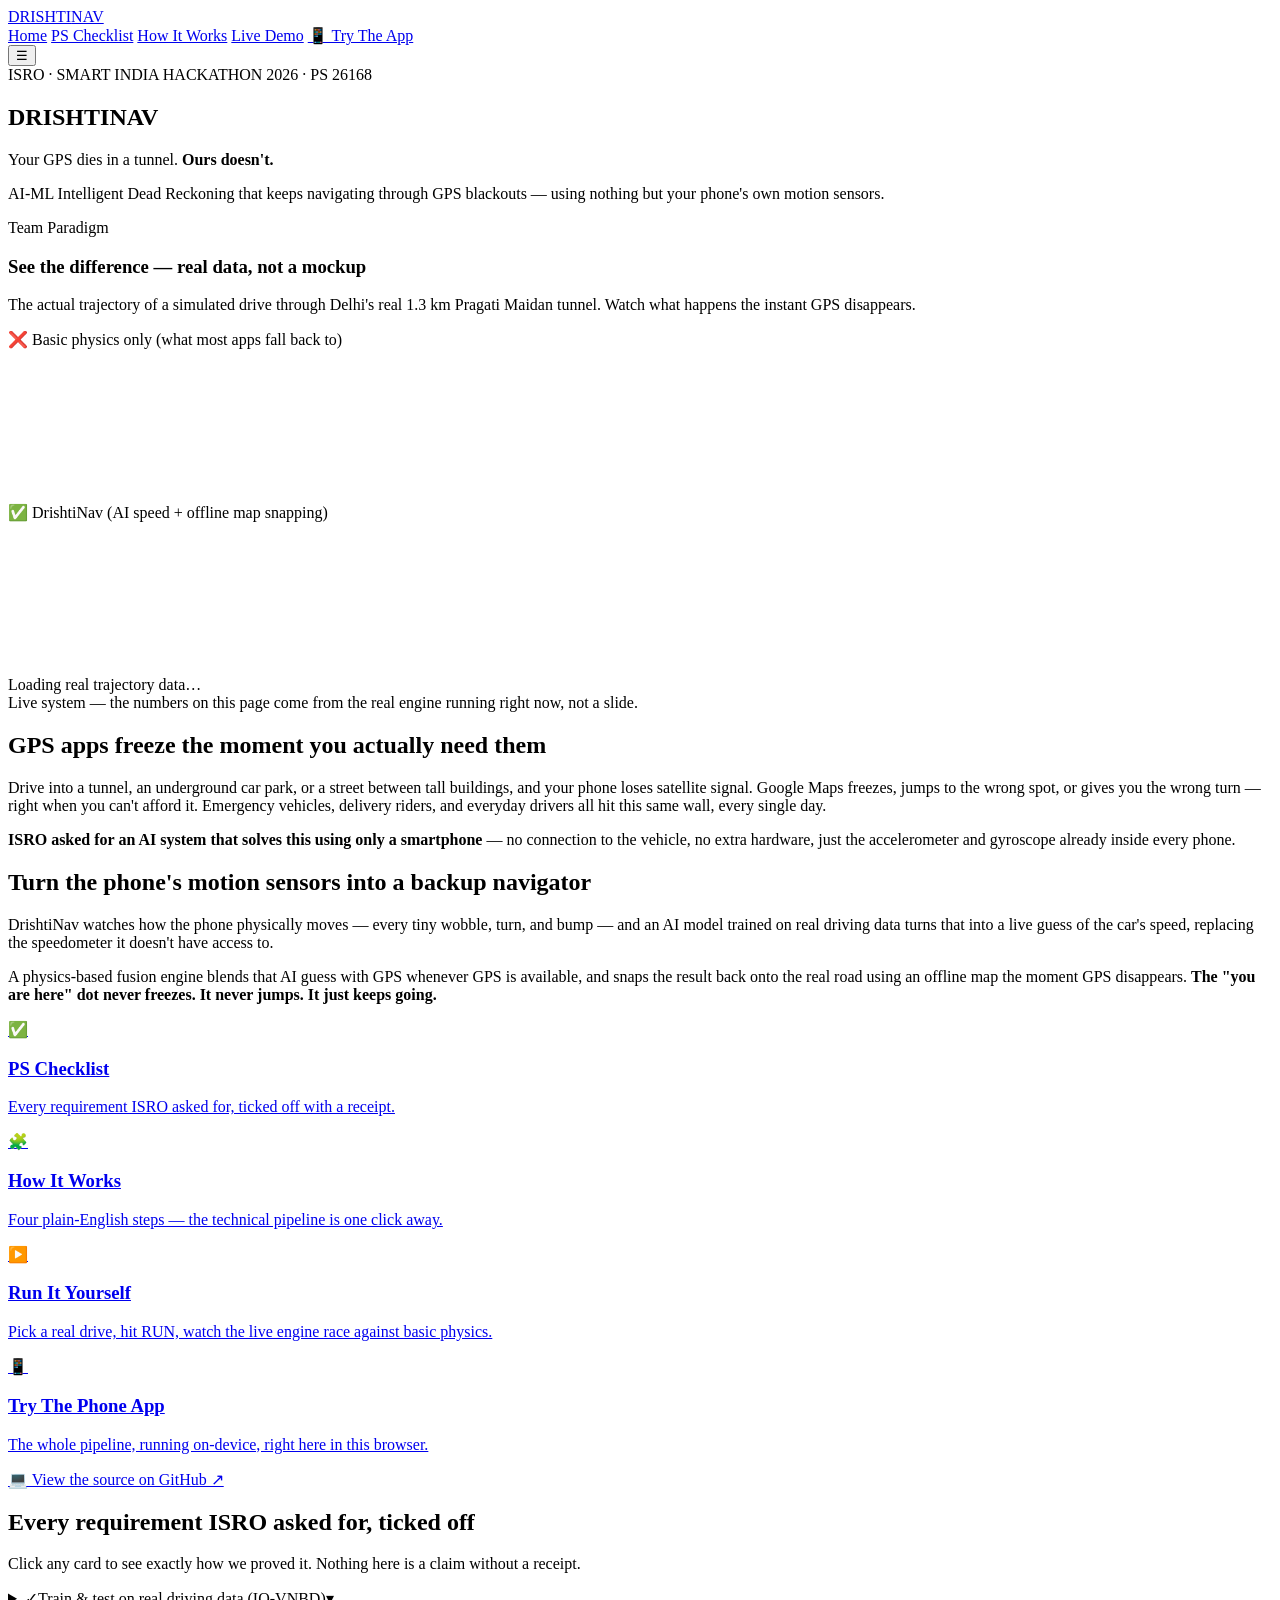
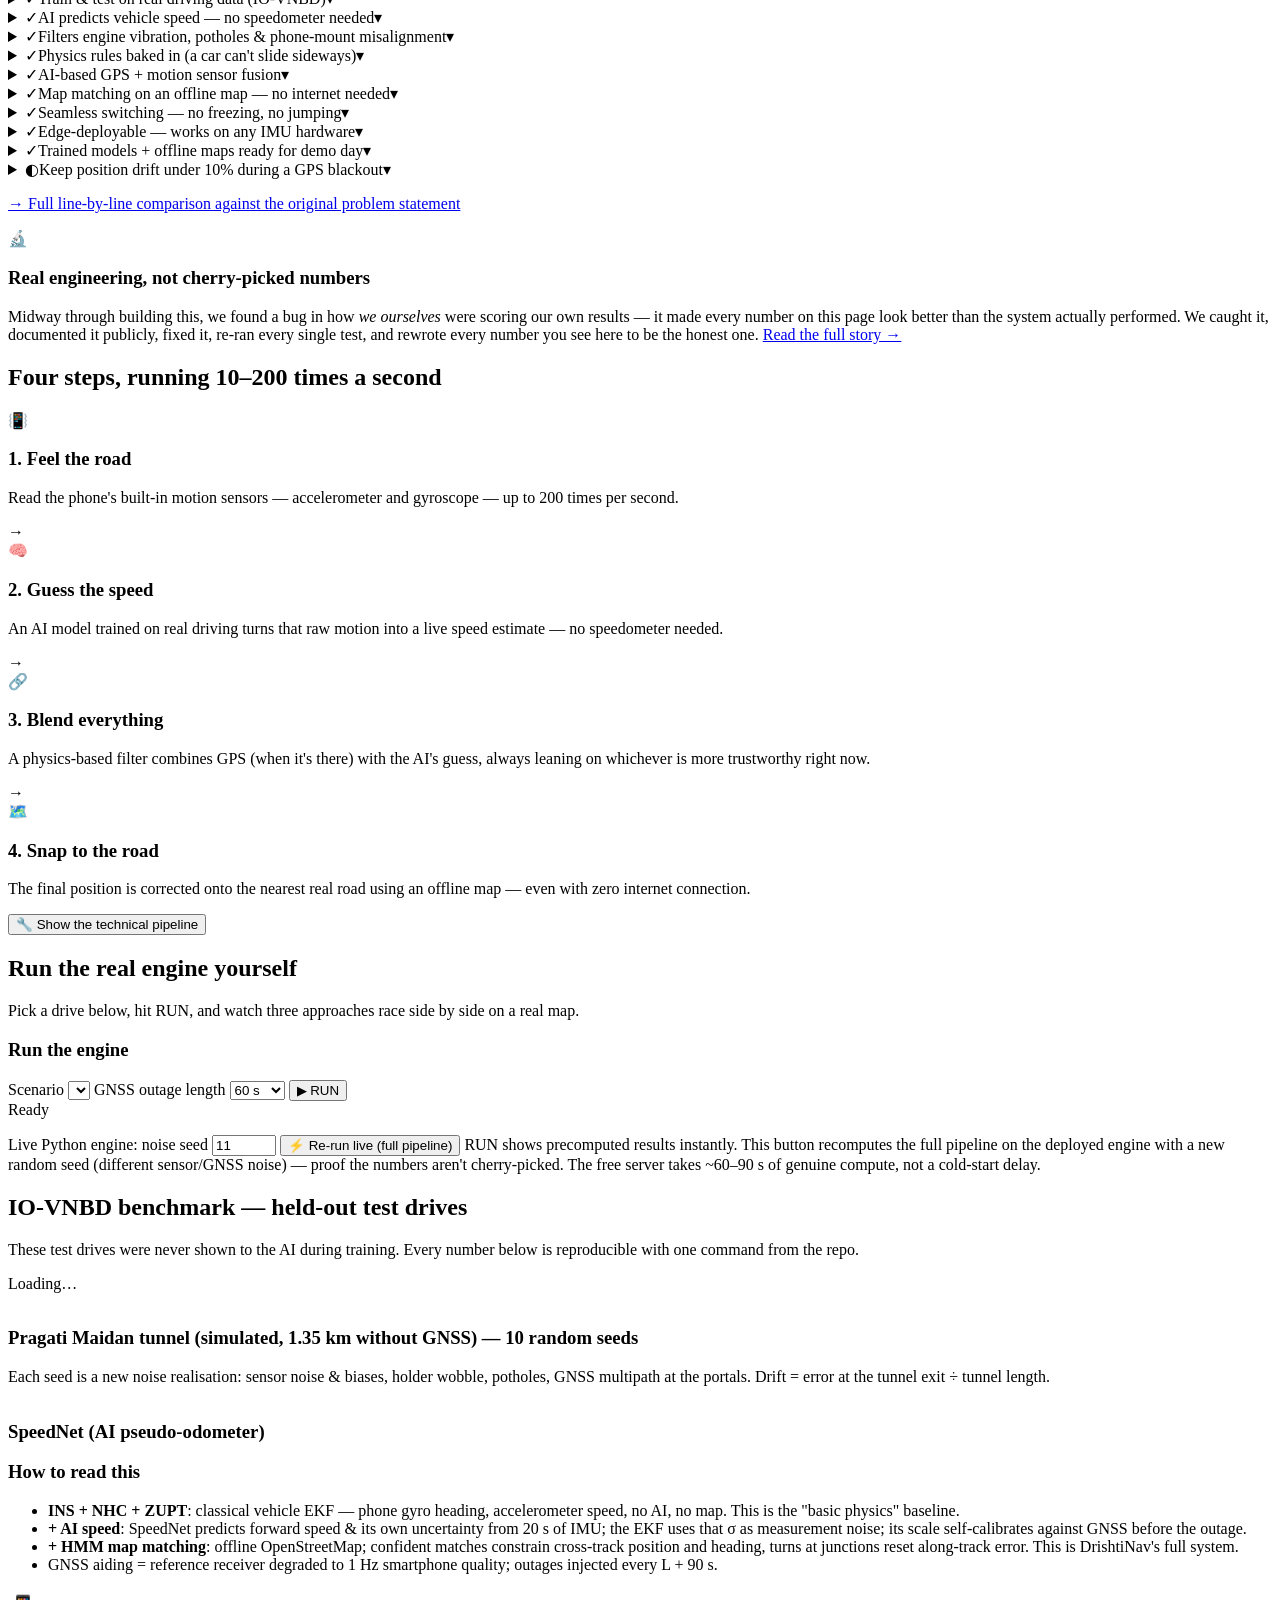
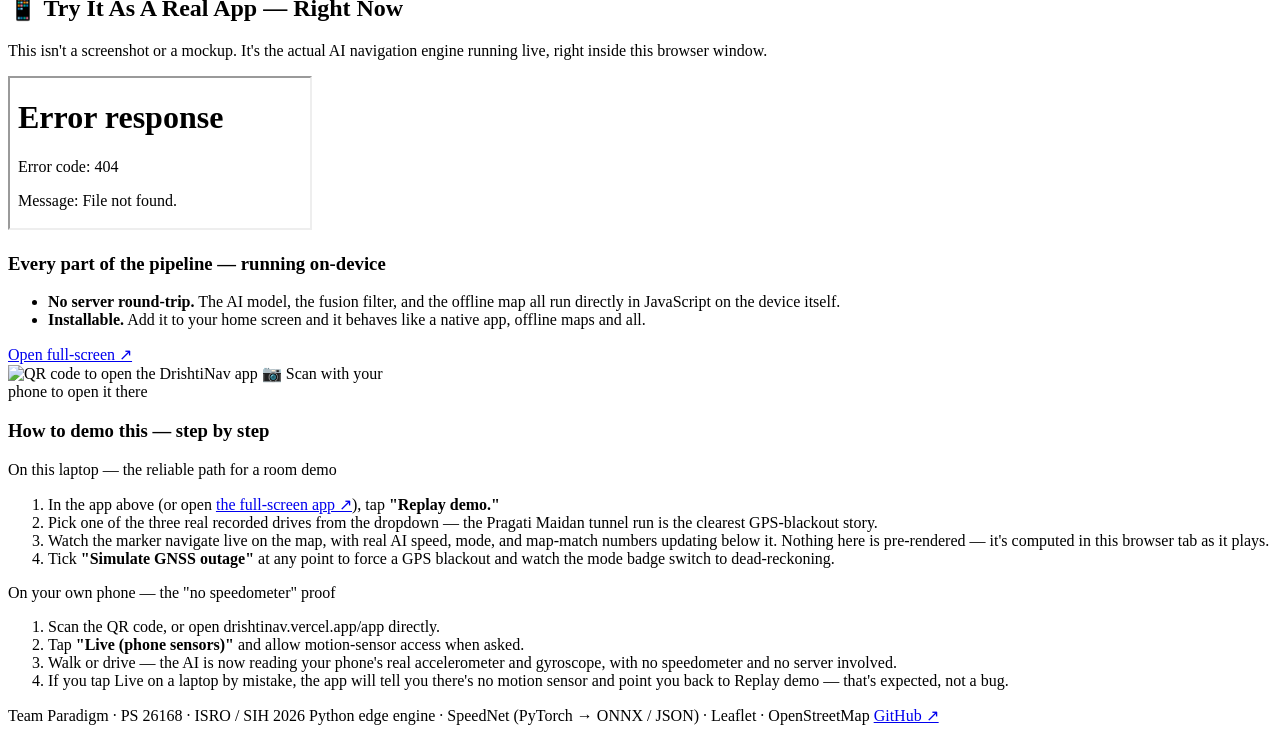
==== commit 254ca39d: "Fix silent-freeze bug in Live mode on sensorless devices, add step-by-step demo guide Tested the pho" ====
--- a/web/dashboard/index.html
+++ b/web/dashboard/index.html
@@ -7,7 +7,7 @@
 <meta name="description" content="AI-ML intelligent dead reckoning that keeps navigating through GPS blackouts — tunnels, car parks, urban canyons — using only a phone's motion sensors. ISRO SIH 2026, PS 26168.">
 <link rel="icon" href="/favicon.svg" type="image/svg+xml">
 <link rel="stylesheet" href="/vendor/leaflet.css">
-<link href="https://fonts.googleapis.com/css2?family=Space+Grotesk:wght@400;500;600;700&family=JetBrains+Mono:wght@400;500;700&display=swap" rel="stylesheet">
+<link href="https://fonts.googleapis.com/css2?family=Space+Grotesk:wght@500;600;700&family=Inter:wght@400;500;600&family=JetBrains+Mono:wght@400;500;700&display=swap" rel="stylesheet">
 <link rel="stylesheet" href="/dashboard/style.css">
 </head>
 <body>
@@ -363,8 +363,6 @@
         <h3>Every part of the pipeline — running on-device</h3>
         <ul class="app-list">
           <li><b>No server round-trip.</b> The AI model, the fusion filter, and the offline map all run directly in JavaScript on the device itself.</li>
-          <li><b>Works with your phone's real sensors.</b> Tap "Live" and grant motion-sensor access to navigate with your own phone's accelerometer and gyroscope.</li>
-          <li><b>Or just watch a replay.</b> Tap "Replay demo" to see a real recorded drive navigated live, no sensors needed.</li>
           <li><b>Installable.</b> Add it to your home screen and it behaves like a native app, offline maps and all.</li>
         </ul>
         <div class="app-cta-row">
@@ -376,6 +374,30 @@
         </div>
       </div>
     </div>
+
+    <div class="demo-howto">
+      <h3>How to demo this — step by step</h3>
+      <div class="demo-howto-grid">
+        <div class="demo-howto-col">
+          <div class="demo-howto-badge">On this laptop <span>— the reliable path for a room demo</span></div>
+          <ol class="demo-steps">
+            <li>In the app above (or open <a href="/app/" target="_blank" rel="noopener">the full-screen app ↗</a>), tap <b>"Replay demo."</b></li>
+            <li>Pick one of the three real recorded drives from the dropdown — the Pragati Maidan tunnel run is the clearest GPS-blackout story.</li>
+            <li>Watch the marker navigate live on the map, with real AI speed, mode, and map-match numbers updating below it. Nothing here is pre-rendered — it's computed in this browser tab as it plays.</li>
+            <li>Tick <b>"Simulate GNSS outage"</b> at any point to force a GPS blackout and watch the mode badge switch to dead-reckoning.</li>
+          </ol>
+        </div>
+        <div class="demo-howto-col">
+          <div class="demo-howto-badge">On your own phone <span>— the "no speedometer" proof</span></div>
+          <ol class="demo-steps">
+            <li>Scan the QR code, or open <span class="mono">drishtinav.vercel.app/app</span> directly.</li>
+            <li>Tap <b>"Live (phone sensors)"</b> and allow motion-sensor access when asked.</li>
+            <li>Walk or drive — the AI is now reading your phone's real accelerometer and gyroscope, with no speedometer and no server involved.</li>
+            <li>If you tap Live on a laptop by mistake, the app will tell you there's no motion sensor and point you back to Replay demo — that's expected, not a bug.</li>
+          </ol>
+        </div>
+      </div>
+    </div>
   </div>
 </section>
 
